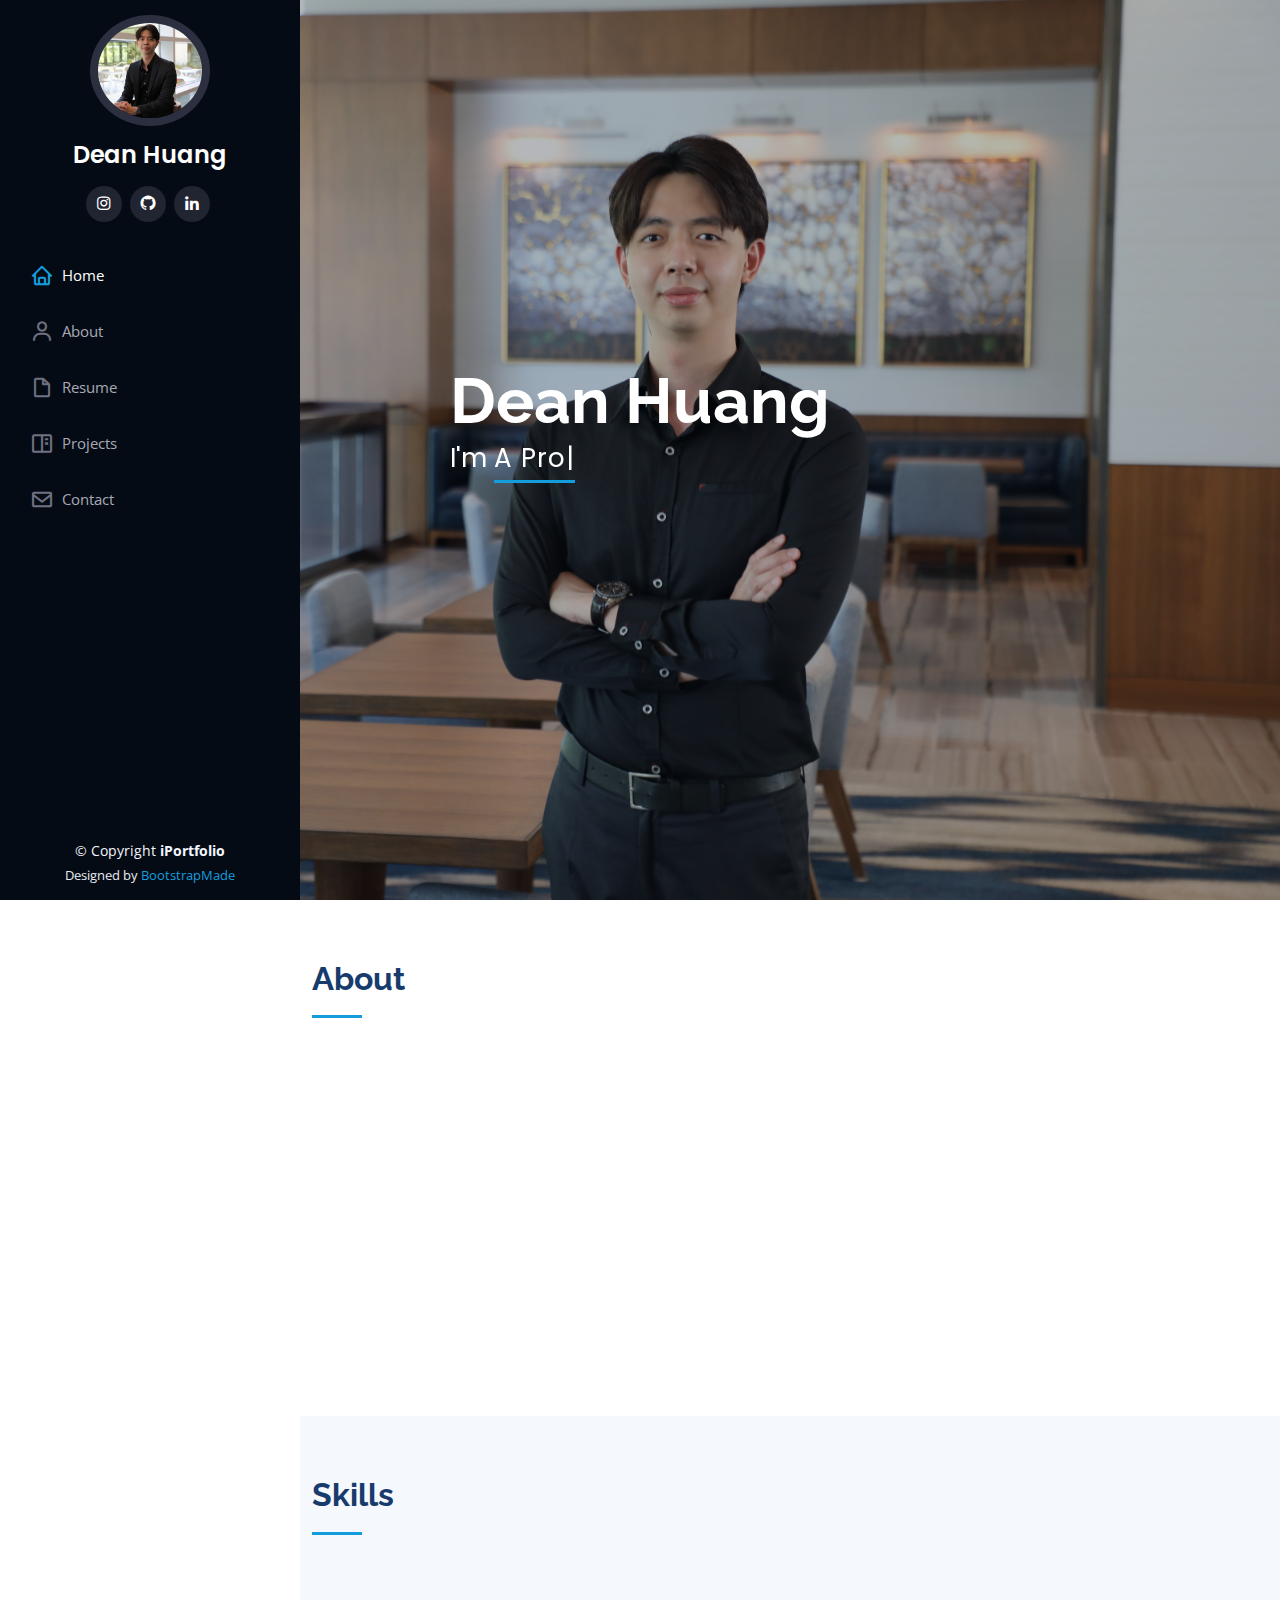
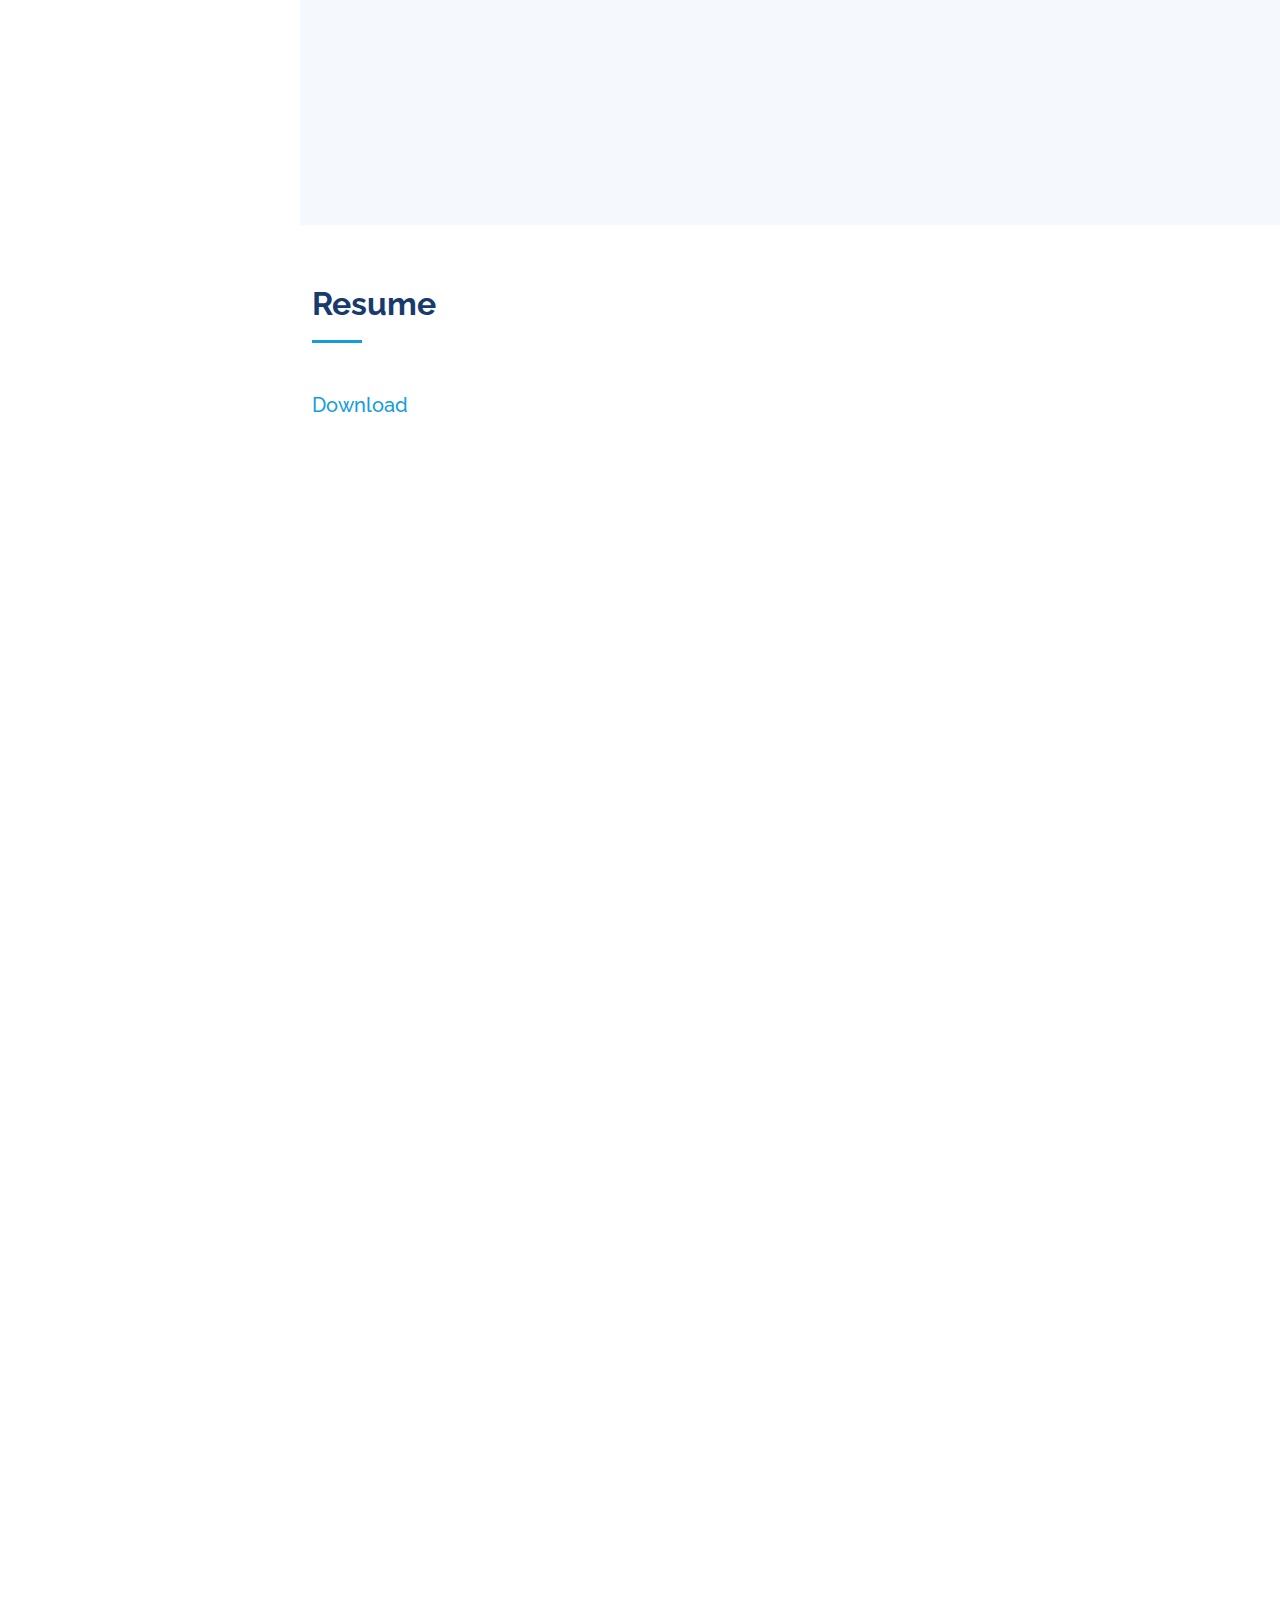
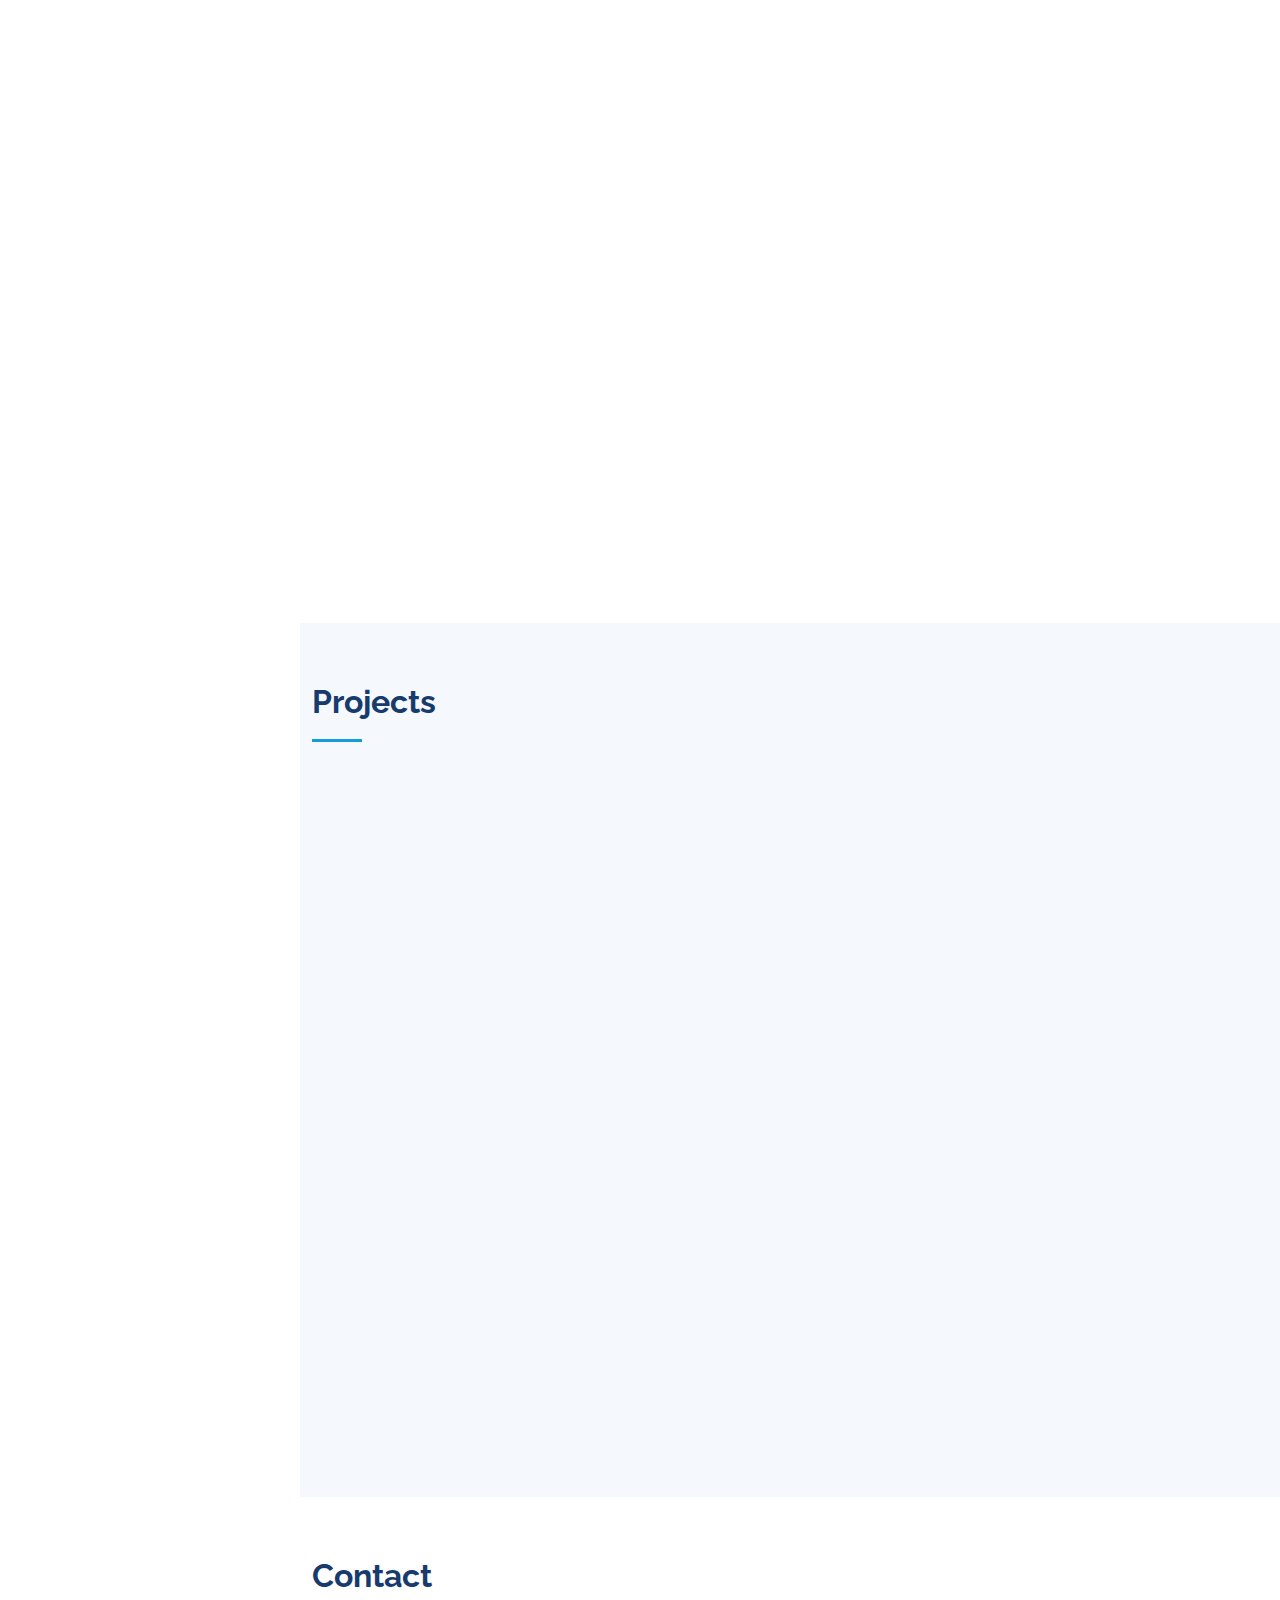
==== index.html @ 87a7b6dd "Add Projects" ====
<!DOCTYPE html>
<html lang="en">

<head>
  <meta charset="utf-8">
  <meta content="width=device-width, initial-scale=1.0" name="viewport">

  <title>Dean Huang's Portfolio
  </title>
  <meta content="" name="description">
  <meta content="" name="keywords">

  <!-- Favicons -->
  <link href="assets/img/favicon.png" rel="icon">
  <link href="assets/img/apple-touch-icon.png" rel="apple-touch-icon">

  <!-- Google Fonts -->
  <link href="https://fonts.googleapis.com/css?family=Open+Sans:300,300i,400,400i,600,600i,700,700i|Raleway:300,300i,400,400i,500,500i,600,600i,700,700i|Poppins:300,300i,400,400i,500,500i,600,600i,700,700i" rel="stylesheet">

  <!-- Vendor CSS Files -->
  <link href="assets/vendor/aos/aos.css" rel="stylesheet">
  <link href="assets/vendor/bootstrap/css/bootstrap.min.css" rel="stylesheet">
  <link href="assets/vendor/bootstrap-icons/bootstrap-icons.css" rel="stylesheet">
  <link href="assets/vendor/boxicons/css/boxicons.min.css" rel="stylesheet">
  <link href="assets/vendor/glightbox/css/glightbox.min.css" rel="stylesheet">
  <link href="assets/vendor/swiper/swiper-bundle.min.css" rel="stylesheet">

  <!-- Template Main CSS File -->
  <link href="assets/css/style.css" rel="stylesheet">

  <!-- =======================================================
  * Template Name: iPortfolio - v3.3.0
  * Template URL: https://bootstrapmade.com/iportfolio-bootstrap-portfolio-websites-template/
  * Author: BootstrapMade.com
  * License: https://bootstrapmade.com/license/
  ======================================================== -->
</head>

<body>

  <!-- ======= Mobile nav toggle button ======= -->
  <i class="bi bi-list mobile-nav-toggle d-xl-none"></i>

  <!-- ======= Header ======= -->
  <header id="header">
    <div class="d-flex flex-column">

      <div class="profile">
        <img src="assets/img/profile-img.JPG" alt="" class="img-fluid rounded-circle">
        <h1 class="text-light"><a href="index.html">Dean Huang</a></h1>
        <div class="social-links mt-3 text-center">
          <a href="https://www.instagram.com/dh_soymilk/" class="instagram"><i class="bx bxl-instagram"></i></a>
          <a href="https://github.com/DeanHuang-Git" class="github"><i class="bx bxl-github"></i></a>
          <a href="https://www.linkedin.com/in/dean-huang-162649190/" class="linkedin"><i class="bx bxl-linkedin"></i></a>
        </div>
      </div>

      <nav id="navbar" class="nav-menu navbar">
        <ul>
          <li><a href="#hero" class="nav-link scrollto active"><i class="bx bx-home"></i> <span>Home</span></a></li>
          <li><a href="#about" class="nav-link scrollto"><i class="bx bx-user"></i> <span>About</span></a></li>
          <li><a href="#resume" class="nav-link scrollto"><i class="bx bx-file-blank"></i> <span>Resume</span></a></li>
          <li><a href="#portfolio" class="nav-link scrollto"><i class="bx bx-book-content"></i> <span>Projects</span></a></li>
          <li><a href="#contact" class="nav-link scrollto"><i class="bx bx-envelope"></i> <span>Contact</span></a></li>
        </ul>
      </nav><!-- .nav-menu -->
    </div>
  </header><!-- End Header -->

  <!-- ======= Hero Section ======= -->
  <section id="hero" class="d-flex flex-column justify-content-center align-items-center">
    <div class="hero-container" data-aos="fade-in">
      <h1>Dean Huang</h1>
      <p>I'm <span class="typed" data-typed-items="A Problem Solver, A Communicator, A Data Scientist, A Process Engineer"></span></p>
    </div>
  </section><!-- End Hero -->

  <main id="main">

    <!-- ======= About Section ======= -->
    <section id="about" class="about">
      <div class="container">

        <div class="section-title">
          <h2>About</h2>
        </div>

        <div class="row">
          <div class="col-lg-4" data-aos="fade-right">
            <img src="assets/img/profile-img.JPG" class="img-fluid" alt="">
          </div>
          <div class="col-lg-8 pt-4 pt-lg-0 content" data-aos="fade-left">
            <p>
             Hello there! My name is Dean, and I'm currently a data science graduate student at Duke University. I was born and raised in Taiwan, but I moved to Singapore at the age of 9 to pursue my elementary and middle school education. I completed my undergraduate degree in Industrial & Systems Engineering at University of Southern California in 2016. My true turning point in pursuing data science was my first full-time job working as a process engineer for 2.5 years at a medical device company.
              Through implementing smart factory that responds in real time to meet changing demands and conditions in the factory, I learned how uncovering hidden insights in data produces better-informed decisions that drive a business forward. As a data scientist, my goal is to help companies solve business challenges by extracting meaningful insights from data to optimize processes, and implement data-driven recommendations.
            </p>
          </div>
        </div>

      </div>
    </section><!-- End About Section -->

    <!-- ======= Skills Section ======= -->
    <section id="skills" class="skills section-bg">
      <div class="container">

        <div class="section-title">
          <h2>Skills</h2>
        </div>

        <div class="row skills-content">

          <div class="col-lg-6" data-aos="fade-up">

            <div class="progress">
              <span class="skill">Python <i class="val">85%</i></span>
              <div class="progress-bar-wrap">
                <div class="progress-bar" role="progressbar" aria-valuenow="85" aria-valuemin="0" aria-valuemax="100"></div>
              </div>
            </div>

            <div class="progress">
              <span class="skill">R <i class="val">70%</i></span>
              <div class="progress-bar-wrap">
                <div class="progress-bar" role="progressbar" aria-valuenow="70" aria-valuemin="0" aria-valuemax="100"></div>
              </div>
            </div>

            <div class="progress">
              <span class="skill">SQL <i class="val">85%</i></span>
              <div class="progress-bar-wrap">
                <div class="progress-bar" role="progressbar" aria-valuenow="85" aria-valuemin="0" aria-valuemax="100"></div>
              </div>
            </div>

          </div>

          <div class="col-lg-6" data-aos="fade-up" data-aos-delay="100">

            <div class="progress">
              <span class="skill">Shell <i class="val">80%</i></span>
              <div class="progress-bar-wrap">
                <div class="progress-bar" role="progressbar" aria-valuenow="80" aria-valuemin="0" aria-valuemax="100"></div>
              </div>
            </div>

            <div class="progress">
              <span class="skill">Linux <i class="val">80%</i></span>
              <div class="progress-bar-wrap">
                <div class="progress-bar" role="progressbar" aria-valuenow="80" aria-valuemin="0" aria-valuemax="100"></div>
              </div>
            </div>

            <div class="progress">
              <span class="skill">Matlab <i class="val">55%</i></span>
              <div class="progress-bar-wrap">
                <div class="progress-bar" role="progressbar" aria-valuenow="55" aria-valuemin="0" aria-valuemax="100"></div>
              </div>
            </div>

          </div>

        </div>

      </div>
    </section><!-- End Skills Section -->

    <!-- ======= Resume Section ======= -->
    <section id="resume" class="resume">
      <div class="container">

        <div class="section-title">
          <h2>Resume </h2>
        </div>
        <h5><a href="https://drive.google.com/file/d/1o7KQOEjaEQUilqMmY-pwhwWGEaRzCpqx/view?usp=sharing">Download</a><h/5>
        <div class="row">
          <div class="col-lg-6" data-aos="fade-up">
            <h3 class="resume-title">Contact Info.</h3>
            <div class="resume-item pb-0">
              <h4>Dean Huang</h4>
              <ul>
                Durham, NC | (919) 597-0892 | th284@duke.edu
              </ul>
            </div>

            <h3 class="resume-title">Education</h3>
            <div class="resume-item">
              <h4>Master of Interdisciplinary Data Science</h4>
              <h5>August 2020 - May 2022</h5>
              <p><em>Duke University, Durham, NC</em></p>
            </div>
            <div class="resume-item">
              <h4>Bachelor of Science in Industrial & System Engineering</h4>
              <h5>August 2012 - May 2016</h5>
              <p><em>University of Southern California, Los Angeles, CA</em></p>
            </div>
          </div>
          <div class="col-lg-6" data-aos="fade-up" data-aos-delay="100">
            <h3 class="resume-title">Professional Experience</h3>
            <div class="resume-item">
              <h4>Data Scientist (Technical Lead)</h4>
              <h5>August 2021 - Present</h5>
              <p><em>Duke University Energy Initiative & WattTime, Durham, NC</em></p>
              <ul>
                <li>Technical Leadership: Oversee a team of 4 on technical literature review, data preparation, and data modeling phases.</li>
                <li>Predictive Modeling: Build a predictive model using convolutional neural network architecture (CNN) to estimates the heights of power plant stacks for automated monitoring of global greenhouse gases emission from power plants.</li>
              </ul>
            </div>
            <div class="resume-item">
              <h4>Data Science Research Assistant</h4>
              <h5>February 2021 - Present</h5>
              <p><em>Duke University School of Medicine, Durham, NC</em></p>
              <ul>
                <li>Image Processing: Pre-processed 60000 shadow charts and 3026 eyegrounds of research participants using techniques like image blurring and alteration of color space to highlight relevant retina features.</li>
                <li>Predictive Modeling: Constructed CNN using DenseNet to predict severity levels of diabetic retinopathy based on the severity labels and fundus images.</li>
              </ul>
            </div>
            <div class="resume-item">
              <h4>Data Science Intern</h4>
              <h5>May 2021 - August 2021</h5>
              <p><em>Micron Technology, Boise, ID </em></p>
              <ul>
                <li>Computer Vision: Built and tuned CNN to automatically detect tonality and edges of mask images for defects analysis.</li>
                <li>Template Matching: Conducted template matching to calculate the mask image offsets for accurate placement of measure window during image measurement.</li>
                <li>TProcess Validation: Attained higher accuracy (±4 pixels) and reproducibility in predicting center coordinates for production images than the current metrology software.</li>
              </ul>
            </div>
            <div class="resume-item">
              <h4>Process Engineer</h4>
              <h5>December 2017 - April 2020</h5>
              <p><em>SHL Medical (Scandinavian Health Limited), Taoyuan, Taiwan</em></p>
              <ul>
                <li> Converted manufacturing site to smart factory that responded in real time to meet changing demands and conditions, implemented features including IoT, system integration, data traceability & automatic guided vehicles.</li>
                <li> Project leader & machine owner of fully automatic assembly machines (FAAM) for Delta Platform (auto injector device used to treat Psoriasis), aiming to fulfill annual demand of 3.5m units by increasing production capacity 100%.</li>
              </ul>
            </div>
          </div>
        </div>

      </div>
    </section><!-- End Resume Section -->

    <!-- ======= Portfolio Section ======= -->
    <section id="portfolio" class="portfolio section-bg">
      <div class="container">

        <div class="section-title">
          <h2>Projects</h2>
        </div>

        <div class="row" data-aos="fade-up">
          <div class="col-lg-12 d-flex justify-content-center">
            <ul id="portfolio-flters">
              <li data-filter="*" class="filter-active">All</li>
              <li data-filter=".filter-da">Data Analytics</li>
              <li data-filter=".filter-sm">Statistic Modeling/ Machine Learning</li>
              <li data-filter=".filter-t">Tutorials</li>
            </ul>
          </div>
        </div>

        <div class="row portfolio-container" data-aos="fade-up" data-aos-delay="100">

          <div class="col-lg-4 col-md-6 portfolio-item filter-sm">
            <div class="portfolio-wrap">
              <img src="assets/img/portfolio/datathon2022/datathon2022-1.jpg" class="img-fluid" alt="">
              <div class="portfolio-links">
                <a href="assets/img/portfolio/datathon2022/datathon2022-1.jpg" data-gallery="portfolioGallery" class="portfolio-lightbox" ><i class="bx bx-plus"></i></a>
                <a href="datathon2020.html" title="More Details"><i class="bx bx-link"></i></a>
              </div>
            </div>
          </div>

          <div class="col-lg-4 col-md-6 portfolio-item filter-da">
            <div class="portfolio-wrap">
              <img src="assets/img/portfolio/imdb_analytics/imdb_analytics-1.jpg" class="img-fluid" alt="">
              <div class="portfolio-links">
                <a href="assets/img/portfolio/imdb_analytics/imdb_analytics-1.jpg" data-gallery="portfolioGallery" class="portfolio-lightbox" ><i class="bx bx-plus"></i></a>
                <a href="imdb_analytics.html" title="More Details"><i class="bx bx-link"></i></a>
              </div>
            </div>
          </div>

          <div class="col-lg-4 col-md-6 portfolio-item filter-sm">
            <div class="portfolio-wrap">
              <img src="assets/img/portfolio/imagecap/imagecap-1.jpg" class="img-fluid" alt="">
              <div class="portfolio-links">
                <a href="assets/img/portfolio/imagecap/imagecap-1.jpg" data-gallery="portfolioGallery" class="portfolio-lightbox" ><i class="bx bx-plus"></i></a>
                <a href="imagecap.html" title="More Details"><i class="bx bx-link"></i></a>
              </div>
            </div>
          </div>

          <div class="col-lg-4 col-md-6 portfolio-item filter-sm">
            <div class="portfolio-wrap">
              <img src="assets/img/portfolio/lyft/lyft-1.jpg" class="img-fluid" alt="">
              <div class="portfolio-links">
                <a href="assets/img/portfolio/lyft/lyft-1.jpg" data-gallery="portfolioGallery" class="portfolio-lightbox" ><i class="bx bx-plus"></i></a>
                <a href="lyft.html" title="More Details"><i class="bx bx-link"></i></a>
              </div>
            </div>
          </div>

          <div class="col-lg-4 col-md-6 portfolio-item filter-sm">
            <div class="portfolio-wrap">
              <img src="assets/img/portfolio/sentiment/sentiment-1.jpg" class="img-fluid" alt="">
              <div class="portfolio-links">
                <a href="assets/img/portfolio/sentiment/sentiment-1.jpg" data-gallery="portfolioGallery" class="portfolio-lightbox" ><i class="bx bx-plus"></i></a>
                <a href="sentiment.html" title="More Details"><i class="bx bx-link"></i></a>
              </div>
            </div>
          </div>

          <div class="col-lg-4 col-md-6 portfolio-item filter-t">
            <div class="portfolio-wrap">
              <img src="assets/img/portfolio/portfolio2/portfolio-2.jpg" class="img-fluid" alt="">
              <div class="portfolio-links">
                <a href="assets/img/portfolio/portfolio2/portfolio-2.jpg" data-gallery="portfolioGallery" class="portfolio-lightbox" ><i class="bx bx-plus"></i></a>
                <a href="portfolio-details2.html" title="More Details"><i class="bx bx-link"></i></a>
              </div>
            </div>
          </div>

          <div class="col-lg-4 col-md-6 portfolio-item filter-t">
            <div class="portfolio-wrap">
              <img src="assets/img/portfolio/portfolio1/portfolio-1.jpg" class="img-fluid" alt="">
              <div class="portfolio-links">
                <a href="assets/img/portfolio/portfolio1/portfolio-1.jpg" data-gallery="portfolioGallery" class="portfolio-lightbox" ><i class="bx bx-plus"></i></a>
                <a href="portfolio-details1.html" title="More Details"><i class="bx bx-link"></i></a>
              </div>
            </div>
          </div>

          <div class="col-lg-4 col-md-6 portfolio-item filter-t">
            <div class="portfolio-wrap">
              <img src="assets/img/portfolio/portfolio3/portfolio-3.JPG" class="img-fluid" alt="">
              <div class="portfolio-links">
                <a href="assets/img/portfolio/portfolio3/portfolio-3.JPG" data-gallery="portfolioGallery" class="portfolio-lightbox" title="App 2"><i class="bx bx-plus"></i></a>
                <a href="portfolio-details3.html" title="More Details"><i class="bx bx-link"></i></a>
              </div>
            </div>
          </div>

        </div>

      </div>
    </section><!-- End Portfolio Section -->
 <!-- ======= Contact Section ======= -->
    <section id="contact" class="contact">
      <div class="container">

        <div class="section-title">
          <h2>Contact</h2>
    
        </div>

        <div class="row" data-aos="fade-in">

          <div class="col-lg-5 d-flex align-items-stretch">
            <div class="info">
              <div class="address">
                <i class="bi bi-geo-alt"></i>
                <h4>Location:</h4>
                <p>Durham, NC</p>
              </div>

              <div class="email">
                <i class="bi bi-envelope"></i>
                <h4>Email:</h4>
                <p>th284@duke.edu</p>
              </div>

              <div class="phone">
                <i class="bi bi-phone"></i>
                <h4>Call:</h4>
                <p>+1 919-597-0892</p>
              </div>
            </div>

          </div>

          <div class="col-lg-7 mt-5 mt-lg-0 d-flex align-items-stretch">
            <form action="https://formspree.io/f/xqkwwqjw" method="post" role="form" class="php-email-form">
              <div class="row">
                <div class="form-group col-md-6">
                  <label for="name">Your Name</label>
                  <input type="text" name="name" class="form-control" id="name" required>
                </div>
                <div class="form-group col-md-6">
                  <label for="name">Your Email</label>
                  <input type="email" class="form-control" name="email" id="email" required>
                </div>
              </div>
              <div class="form-group">
                <label for="name">Subject</label>
                <input type="text" class="form-control" name="subject" id="subject" required>
              </div>
              <div class="form-group">
                <label for="name">Message</label>
                <textarea class="form-control" name="message" rows="10" required></textarea>
              </div>
              <div class="my-3">
                <div class="loading">Loading</div>
                <div class="error-message"></div>
                <div class="sent-message">Your message has been sent. Thank you!</div>
              </div>
              <div class="text-center"><button type="submit">Send Message</button></div>
            </form>
          </div>

        </div>

      </div>
    </section><!-- End Contact Section -->

  </main><!-- End #main -->

  <!-- ======= Footer ======= -->
  <footer id="footer">
    <div class="container">
      <div class="copyright">
        &copy; Copyright <strong><span>iPortfolio</span></strong>
      </div>
      <div class="credits">
        <!-- All the links in the footer should remain intact. -->
        <!-- You can delete the links only if you purchased the pro version. -->
        <!-- Licensing information: https://bootstrapmade.com/license/ -->
        <!-- Purchase the pro version with working PHP/AJAX contact form: https://bootstrapmade.com/iportfolio-bootstrap-portfolio-websites-template/ -->
        Designed by <a href="https://bootstrapmade.com/">BootstrapMade</a>
      </div>
    </div>
  </footer><!-- End  Footer -->

  <a href="#" class="back-to-top d-flex align-items-center justify-content-center"><i class="bi bi-arrow-up-short"></i></a>

  <!-- Vendor JS Files -->
  <script src="assets/vendor/aos/aos.js"></script>
  <script src="assets/vendor/bootstrap/js/bootstrap.bundle.min.js"></script>
  <script src="assets/vendor/glightbox/js/glightbox.min.js"></script>
  <script src="assets/vendor/isotope-layout/isotope.pkgd.min.js"></script>
  <script src="assets/vendor/php-email-form/validate.js"></script>
  <script src="assets/vendor/purecounter/purecounter.js"></script>
  <script src="assets/vendor/swiper/swiper-bundle.min.js"></script>
  <script src="assets/vendor/typed.js/typed.min.js"></script>
  <script src="assets/vendor/waypoints/noframework.waypoints.js"></script>

  <!-- Template Main JS File -->
  <script src="assets/js/main.js"></script>

</body>

</html>
---- assets/css/style.css ----
/**
* Template Name: iPortfolio - v3.3.0
* Template URL: https://bootstrapmade.com/iportfolio-bootstrap-portfolio-websites-template/
* Author: BootstrapMade.com
* License: https://bootstrapmade.com/license/
*/

/*--------------------------------------------------------------
# General
--------------------------------------------------------------*/
body {
  font-family: "Open Sans", sans-serif;
  color: #272829;
}

a {
  color: #149ddd;
  text-decoration: none;
}

a:hover {
  color: #37b3ed;
  text-decoration: none;
}

h1, h2, h3, h4, h5, h6 {
  font-family: "Raleway", sans-serif;
}

/*--------------------------------------------------------------
# Back to top button
--------------------------------------------------------------*/
.back-to-top {
  position: fixed;
  visibility: hidden;
  opacity: 0;
  right: 15px;
  bottom: 15px;
  z-index: 996;
  background: #149ddd;
  width: 40px;
  height: 40px;
  border-radius: 50px;
  transition: all 0.4s;
}

.back-to-top i {
  font-size: 28px;
  color: #fff;
  line-height: 0;
}

.back-to-top:hover {
  background: #2eafec;
  color: #fff;
}

.back-to-top.active {
  visibility: visible;
  opacity: 1;
}

/*--------------------------------------------------------------
# Header
--------------------------------------------------------------*/
#header {
  position: fixed;
  top: 0;
  left: 0;
  bottom: 0;
  width: 300px;
  transition: all ease-in-out 0.5s;
  z-index: 9997;
  transition: all 0.5s;
  padding: 0 15px;
  background: #040b14;
  overflow-y: auto;
}

#header .profile img {
  margin: 15px auto;
  display: block;
  width: 120px;
  border: 8px solid #2c2f3f;
}

#header .profile h1 {
  font-size: 24px;
  margin: 0;
  padding: 0;
  font-weight: 600;
  -moz-text-align-last: center;
  text-align-last: center;
  font-family: "Poppins", sans-serif;
}

#header .profile h1 a, #header .profile h1 a:hover {
  color: #fff;
  text-decoration: none;
}

#header .profile .social-links a {
  font-size: 18px;
  display: inline-block;
  background: #212431;
  color: #fff;
  line-height: 1;
  padding: 8px 0;
  margin-right: 4px;
  border-radius: 50%;
  text-align: center;
  width: 36px;
  height: 36px;
  transition: 0.3s;
}

#header .profile .social-links a:hover {
  background: #149ddd;
  color: #fff;
  text-decoration: none;
}

#main {
  margin-left: 300px;
}

@media (max-width: 1199px) {
  #header {
    left: -300px;
  }
  #main {
    margin-left: 0;
  }
}

/*--------------------------------------------------------------
# Navigation Menu
--------------------------------------------------------------*/
/* Desktop Navigation */
.nav-menu {
  padding: 30px 0 0 0;
}

.nav-menu * {
  margin: 0;
  padding: 0;
  list-style: none;
}

.nav-menu > ul > li {
  position: relative;
  white-space: nowrap;
}

.nav-menu a, .nav-menu a:focus {
  display: flex;
  align-items: center;
  color: #a8a9b4;
  padding: 12px 15px;
  margin-bottom: 8px;
  transition: 0.3s;
  font-size: 15px;
}

.nav-menu a i, .nav-menu a:focus i {
  font-size: 24px;
  padding-right: 8px;
  color: #6f7180;
}

.nav-menu a:hover, .nav-menu .active, .nav-menu .active:focus, .nav-menu li:hover > a {
  text-decoration: none;
  color: #fff;
}

.nav-menu a:hover i, .nav-menu .active i, .nav-menu .active:focus i, .nav-menu li:hover > a i {
  color: #149ddd;
}

/* Mobile Navigation */
.mobile-nav-toggle {
  position: fixed;
  right: 15px;
  top: 15px;
  z-index: 9998;
  border: 0;
  font-size: 24px;
  transition: all 0.4s;
  outline: none !important;
  background-color: #149ddd;
  color: #fff;
  width: 40px;
  height: 40px;
  display: inline-flex;
  align-items: center;
  justify-content: center;
  line-height: 0;
  border-radius: 50px;
  cursor: pointer;
}

.mobile-nav-active {
  overflow: hidden;
}

.mobile-nav-active #header {
  left: 0;
}

/*--------------------------------------------------------------
# Hero Section
--------------------------------------------------------------*/
#hero {
  width: 100%;
  height: 100vh;
  background: url("../img/hero.JPG") top center;
  background-size: cover;
}

#hero:before {
  content: "";
  background: rgba(5, 13, 24, 0.3);
  position: absolute;
  bottom: 0;
  top: 0;
  left: 0;
  right: 0;
  z-index: 1;
}

#hero .hero-container {
  position: relative;
  z-index: 2;
  min-width: 300px;
}

#hero h1 {
  margin: 0 0 10px 0;
  font-size: 64px;
  font-weight: 700;
  line-height: 56px;
  color: #fff;
}

#hero p {
  color: #fff;
  margin-bottom: 50px;
  font-size: 26px;
  font-family: "Poppins", sans-serif;
}

#hero p span {
  color: #fff;
  padding-bottom: 4px;
  letter-spacing: 1px;
  border-bottom: 3px solid #149ddd;
}

@media (min-width: 1024px) {
  #hero {
    background-attachment: fixed;
  }
}

@media (max-width: 768px) {
  #hero h1 {
    font-size: 28px;
    line-height: 36px;
  }
  #hero h2 {
    font-size: 18px;
    line-height: 24px;
    margin-bottom: 30px;
  }
}

/*--------------------------------------------------------------
# Sections General
--------------------------------------------------------------*/
section {
  padding: 60px 0;
  overflow: hidden;
}

.section-bg {
  background: #f5f8fd;
}

.section-title {
  padding-bottom: 30px;
}

.section-title h2 {
  font-size: 32px;
  font-weight: bold;
  margin-bottom: 20px;
  padding-bottom: 20px;
  position: relative;
  color: #173b6c;
}

.section-title h2::after {
  content: '';
  position: absolute;
  display: block;
  width: 50px;
  height: 3px;
  background: #149ddd;
  bottom: 0;
  left: 0;
}

.section-title p {
  margin-bottom: 0;
}

/*--------------------------------------------------------------
# About
--------------------------------------------------------------*/
.about .content h3 {
  font-weight: 700;
  font-size: 26px;
  color: #173b6c;
}

.about .content ul {
  list-style: none;
  padding: 0;
}

.about .content ul li {
  margin-bottom: 20px;
  display: flex;
  align-items: center;
}

.about .content ul strong {
  margin-right: 10px;
}

.about .content ul i {
  font-size: 16px;
  margin-right: 5px;
  color: #149ddd;
  line-height: 0;
}

.about .content p:last-child {
  margin-bottom: 0;
}

/*--------------------------------------------------------------
# Facts
--------------------------------------------------------------*/
.facts {
  padding-bottom: 30px;
}

.facts .count-box {
  padding: 30px;
  width: 100%;
}

.facts .count-box i {
  display: block;
  font-size: 44px;
  color: #149ddd;
  float: left;
  line-height: 0;
}

.facts .count-box span {
  font-size: 48px;
  line-height: 40px;
  display: block;
  font-weight: 700;
  color: #050d18;
  margin-left: 60px;
}

.facts .count-box p {
  padding: 15px 0 0 0;
  margin: 0 0 0 60px;
  font-family: "Raleway", sans-serif;
  font-size: 14px;
  color: #122f57;
}

.facts .count-box a {
  font-weight: 600;
  display: block;
  margin-top: 20px;
  color: #122f57;
  font-size: 15px;
  font-family: "Poppins", sans-serif;
  transition: ease-in-out 0.3s;
}

.facts .count-box a:hover {
  color: #1f5297;
}

/*--------------------------------------------------------------
# Akills
--------------------------------------------------------------*/
.skills .progress {
  height: 60px;
  display: block;
  background: none;
  border-radius: 0;
}

.skills .progress .skill {
  padding: 0;
  margin: 0 0 6px 0;
  text-transform: uppercase;
  display: block;
  font-weight: 600;
  font-family: "Poppins", sans-serif;
  color: #050d18;
}

.skills .progress .skill .val {
  float: right;
  font-style: normal;
}

.skills .progress-bar-wrap {
  background: #dce8f8;
  height: 10px;
}

.skills .progress-bar {
  width: 1px;
  height: 10px;
  transition: .9s;
  background-color: #149ddd;
}

/*--------------------------------------------------------------
# Resume
--------------------------------------------------------------*/
.resume .resume-title {
  font-size: 26px;
  font-weight: 700;
  margin-top: 20px;
  margin-bottom: 20px;
  color: #050d18;
}

.resume .resume-item {
  padding: 0 0 20px 20px;
  margin-top: -2px;
  border-left: 2px solid #1f5297;
  position: relative;
}

.resume .resume-item h4 {
  line-height: 18px;
  font-size: 18px;
  font-weight: 600;
  text-transform: uppercase;
  font-family: "Poppins", sans-serif;
  color: #050d18;
  margin-bottom: 10px;
}

.resume .resume-item h5 {
  font-size: 16px;
  background: #e4edf9;
  padding: 5px 15px;
  display: inline-block;
  font-weight: 600;
  margin-bottom: 10px;
}

.resume .resume-item ul {
  padding-left: 20px;
}

.resume .resume-item ul li {
  padding-bottom: 10px;
}

.resume .resume-item:last-child {
  padding-bottom: 0;
}

.resume .resume-item::before {
  content: "";
  position: absolute;
  width: 16px;
  height: 16px;
  border-radius: 50px;
  left: -9px;
  top: 0;
  background: #fff;
  border: 2px solid #1f5297;
}

/*--------------------------------------------------------------
# Portfolio
--------------------------------------------------------------*/
.portfolio .portfolio-item {
  margin-bottom: 30px;
}

.portfolio #portfolio-flters {
  padding: 0;
  margin: 0 auto 35px auto;
  list-style: none;
  text-align: center;
  background: #fff;
  border-radius: 50px;
  padding: 2px 15px;
}

.portfolio #portfolio-flters li {
  cursor: pointer;
  display: inline-block;
  padding: 10px 15px 8px 15px;
  font-size: 14px;
  font-weight: 600;
  line-height: 1;
  text-transform: uppercase;
  color: #272829;
  margin-bottom: 5px;
  transition: all 0.3s ease-in-out;
}

.portfolio #portfolio-flters li:hover, .portfolio #portfolio-flters li.filter-active {
  color: #149ddd;
}

.portfolio #portfolio-flters li:last-child {
  margin-right: 0;
}

.portfolio .portfolio-wrap {
  transition: 0.3s;
  position: relative;
  overflow: hidden;
  z-index: 1;
}

.portfolio .portfolio-wrap::before {
  content: "";
  background: rgba(255, 255, 255, 0.5);
  position: absolute;
  left: 0;
  right: 0;
  top: 0;
  bottom: 0;
  transition: all ease-in-out 0.3s;
  z-index: 2;
  opacity: 0;
}

.portfolio .portfolio-wrap .portfolio-links {
  opacity: 1;
  left: 0;
  right: 0;
  bottom: -60px;
  z-index: 3;
  position: absolute;
  transition: all ease-in-out 0.3s;
  display: flex;
  justify-content: center;
}

.portfolio .portfolio-wrap .portfolio-links a {
  color: #fff;
  font-size: 28px;
  text-align: center;
  background: rgba(20, 157, 221, 0.75);
  transition: 0.3s;
  width: 50%;
}

.portfolio .portfolio-wrap .portfolio-links a:hover {
  background: rgba(20, 157, 221, 0.95);
}

.portfolio .portfolio-wrap .portfolio-links a + a {
  border-left: 1px solid #37b3ed;
}

.portfolio .portfolio-wrap:hover::before {
  top: 0;
  left: 0;
  right: 0;
  bottom: 0;
  opacity: 1;
}

.portfolio .portfolio-wrap:hover .portfolio-links {
  opacity: 1;
  bottom: 0;
}

/*--------------------------------------------------------------
# Portfolio Details
--------------------------------------------------------------*/
.portfolio-details {
  padding-top: 40px;
}

.portfolio-details .portfolio-details-slider img {
  width: 100%;
}

.portfolio-details .portfolio-details-slider .swiper-pagination {
  margin-top: 20px;
  position: relative;
}

.portfolio-details .portfolio-details-slider .swiper-pagination .swiper-pagination-bullet {
  width: 12px;
  height: 12px;
  background-color: #fff;
  opacity: 1;
  border: 1px solid #149ddd;
}

.portfolio-details .portfolio-details-slider .swiper-pagination .swiper-pagination-bullet-active {
  background-color: #149ddd;
}

.portfolio-details .portfolio-info {
  padding: 30px;
  box-shadow: 0px 0 30px rgba(5, 13, 24, 0.08);
}

.portfolio-details .portfolio-info h3 {
  font-size: 22px;
  font-weight: 700;
  margin-bottom: 20px;
  padding-bottom: 20px;
  border-bottom: 1px solid #eee;
}

.portfolio-details .portfolio-info ul {
  list-style: none;
  padding: 0;
  font-size: 15px;
}

.portfolio-details .portfolio-info ul li + li {
  margin-top: 10px;
}

.portfolio-details .portfolio-description {
  padding-top: 30px;
}

.portfolio-details .portfolio-description h2 {
  font-size: 26px;
  font-weight: 700;
  margin-bottom: 20px;
}

.portfolio-details .portfolio-description p {
  padding: 0;
}

/*--------------------------------------------------------------
# Services
--------------------------------------------------------------*/
.services .icon-box {
  margin-bottom: 20px;
}

.services .icon {
  float: left;
  display: flex;
  align-items: center;
  justify-content: center;
  width: 54px;
  height: 54px;
  background: #149ddd;
  border-radius: 50%;
  transition: 0.5s;
  border: 1px solid #149ddd;
}

.services .icon i {
  color: #fff;
  font-size: 24px;
  line-height: 0;
}

.services .icon-box:hover .icon {
  background: #fff;
}

.services .icon-box:hover .icon i {
  color: #149ddd;
}

.services .title {
  margin-left: 80px;
  font-weight: 700;
  margin-bottom: 15px;
  font-size: 18px;
}

.services .title a {
  color: #343a40;
}

.services .title a:hover {
  color: #149ddd;
}

.services .description {
  margin-left: 80px;
  line-height: 24px;
  font-size: 14px;
}

/*--------------------------------------------------------------
# Testimonials
--------------------------------------------------------------*/
.testimonials .testimonial-item {
  box-sizing: content-box;
  text-align: center;
  min-height: 320px;
}

.testimonials .testimonial-item .testimonial-img {
  width: 90px;
  border-radius: 50%;
  margin: 0 auto;
}

.testimonials .testimonial-item h3 {
  font-size: 18px;
  font-weight: bold;
  margin: 10px 0 5px 0;
  color: #111;
}

.testimonials .testimonial-item h4 {
  font-size: 14px;
  color: #999;
  margin: 0;
}

.testimonials .testimonial-item .quote-icon-left, .testimonials .testimonial-item .quote-icon-right {
  color: #c3e8fa;
  font-size: 26px;
}

.testimonials .testimonial-item .quote-icon-left {
  display: inline-block;
  left: -5px;
  position: relative;
}

.testimonials .testimonial-item .quote-icon-right {
  display: inline-block;
  right: -5px;
  position: relative;
  top: 10px;
}

.testimonials .testimonial-item p {
  font-style: italic;
  margin: 0 15px 15px 15px;
  padding: 20px;
  background: #fff;
  position: relative;
  margin-bottom: 35px;
  border-radius: 6px;
  box-shadow: 0px 2px 15px rgba(0, 0, 0, 0.1);
}

.testimonials .testimonial-item p::after {
  content: "";
  width: 0;
  height: 0;
  border-top: 20px solid #fff;
  border-right: 20px solid transparent;
  border-left: 20px solid transparent;
  position: absolute;
  bottom: -20px;
  left: calc(50% - 20px);
}

.testimonials .swiper-pagination {
  margin-top: 20px;
  position: relative;
}

.testimonials .swiper-pagination .swiper-pagination-bullet {
  width: 12px;
  height: 12px;
  background-color: #fff;
  opacity: 1;
  border: 1px solid #149ddd;
}

.testimonials .swiper-pagination .swiper-pagination-bullet-active {
  background-color: #149ddd;
}

/*--------------------------------------------------------------
# Contact
--------------------------------------------------------------*/
.contact {
  padding-bottom: 130px;
}

.contact .info {
  padding: 30px;
  background: #fff;
  width: 100%;
  box-shadow: 0 0 24px 0 rgba(0, 0, 0, 0.12);
}

.contact .info i {
  font-size: 20px;
  color: #149ddd;
  float: left;
  width: 44px;
  height: 44px;
  background: #dff3fc;
  display: flex;
  justify-content: center;
  align-items: center;
  border-radius: 50px;
  transition: all 0.3s ease-in-out;
}

.contact .info h4 {
  padding: 0 0 0 60px;
  font-size: 22px;
  font-weight: 600;
  margin-bottom: 5px;
  color: #050d18;
}

.contact .info p {
  padding: 0 0 10px 60px;
  margin-bottom: 20px;
  font-size: 14px;
  color: #173b6c;
}

.contact .info .email p {
  padding-top: 5px;
}

.contact .info .social-links {
  padding-left: 60px;
}

.contact .info .social-links a {
  font-size: 18px;
  display: inline-block;
  background: #333;
  color: #fff;
  line-height: 1;
  padding: 8px 0;
  border-radius: 50%;
  text-align: center;
  width: 36px;
  height: 36px;
  transition: 0.3s;
  margin-right: 10px;
}

.contact .info .social-links a:hover {
  background: #149ddd;
  color: #fff;
}

.contact .info .email:hover i, .contact .info .address:hover i, .contact .info .phone:hover i {
  background: #149ddd;
  color: #fff;
}

.contact .php-email-form {
  width: 100%;
  padding: 30px;
  background: #fff;
  box-shadow: 0 0 24px 0 rgba(0, 0, 0, 0.12);
}

.contact .php-email-form .form-group {
  padding-bottom: 8px;
}

.contact .php-email-form .validate {
  display: none;
  color: red;
  margin: 0 0 15px 0;
  font-weight: 400;
  font-size: 13px;
}

.contact .php-email-form .error-message {
  display: none;
  color: #fff;
  background: #ed3c0d;
  text-align: left;
  padding: 15px;
  font-weight: 600;
}

.contact .php-email-form .error-message br + br {
  margin-top: 25px;
}

.contact .php-email-form .sent-message {
  display: none;
  color: #fff;
  background: #18d26e;
  text-align: center;
  padding: 15px;
  font-weight: 600;
}

.contact .php-email-form .loading {
  display: none;
  background: #fff;
  text-align: center;
  padding: 15px;
}

.contact .php-email-form .loading:before {
  content: "";
  display: inline-block;
  border-radius: 50%;
  width: 24px;
  height: 24px;
  margin: 0 10px -6px 0;
  border: 3px solid #18d26e;
  border-top-color: #eee;
  -webkit-animation: animate-loading 1s linear infinite;
  animation: animate-loading 1s linear infinite;
}

.contact .php-email-form .form-group {
  margin-bottom: 15px;
}

.contact .php-email-form label {
  padding-bottom: 8px;
}

.contact .php-email-form input, .contact .php-email-form textarea {
  border-radius: 0;
  box-shadow: none;
  font-size: 14px;
}

.contact .php-email-form input {
  height: 44px;
}

.contact .php-email-form textarea {
  padding: 10px 15px;
}

.contact .php-email-form button[type="submit"] {
  background: #149ddd;
  border: 0;
  padding: 10px 24px;
  color: #fff;
  transition: 0.4s;
  border-radius: 4px;
}

.contact .php-email-form button[type="submit"]:hover {
  background: #37b3ed;
}

@-webkit-keyframes animate-loading {
  0% {
    transform: rotate(0deg);
  }
  100% {
    transform: rotate(360deg);
  }
}

@keyframes animate-loading {
  0% {
    transform: rotate(0deg);
  }
  100% {
    transform: rotate(360deg);
  }
}

/*--------------------------------------------------------------
# Breadcrumbs
--------------------------------------------------------------*/
.breadcrumbs {
  padding: 20px 0;
  background: #f9f9f9;
}

.breadcrumbs h2 {
  font-size: 26px;
  font-weight: 300;
}

.breadcrumbs ol {
  display: flex;
  flex-wrap: wrap;
  list-style: none;
  padding: 0;
  margin: 0;
  font-size: 15px;
}

.breadcrumbs ol li + li {
  padding-left: 10px;
}

.breadcrumbs ol li + li::before {
  display: inline-block;
  padding-right: 10px;
  color: #0e2442;
  content: "/";
}

@media (max-width: 768px) {
  .breadcrumbs .d-flex {
    display: block !important;
  }
  .breadcrumbs ol {
    display: block;
  }
  .breadcrumbs ol li {
    display: inline-block;
  }
}

/*--------------------------------------------------------------
# Footer
--------------------------------------------------------------*/
#footer {
  padding: 15px;
  color: #f4f6fd;
  font-size: 14px;
  position: fixed;
  left: 0;
  bottom: 0;
  width: 300px;
  z-index: 9999;
  background: #040b14;
}

#footer .copyright {
  text-align: center;
}

#footer .credits {
  padding-top: 5px;
  text-align: center;
  font-size: 13px;
  color: #eaebf0;
}

@media (max-width: 1199px) {
  #footer {
    position: static;
    width: auto;
    padding-right: 20px 15px;
  }
}
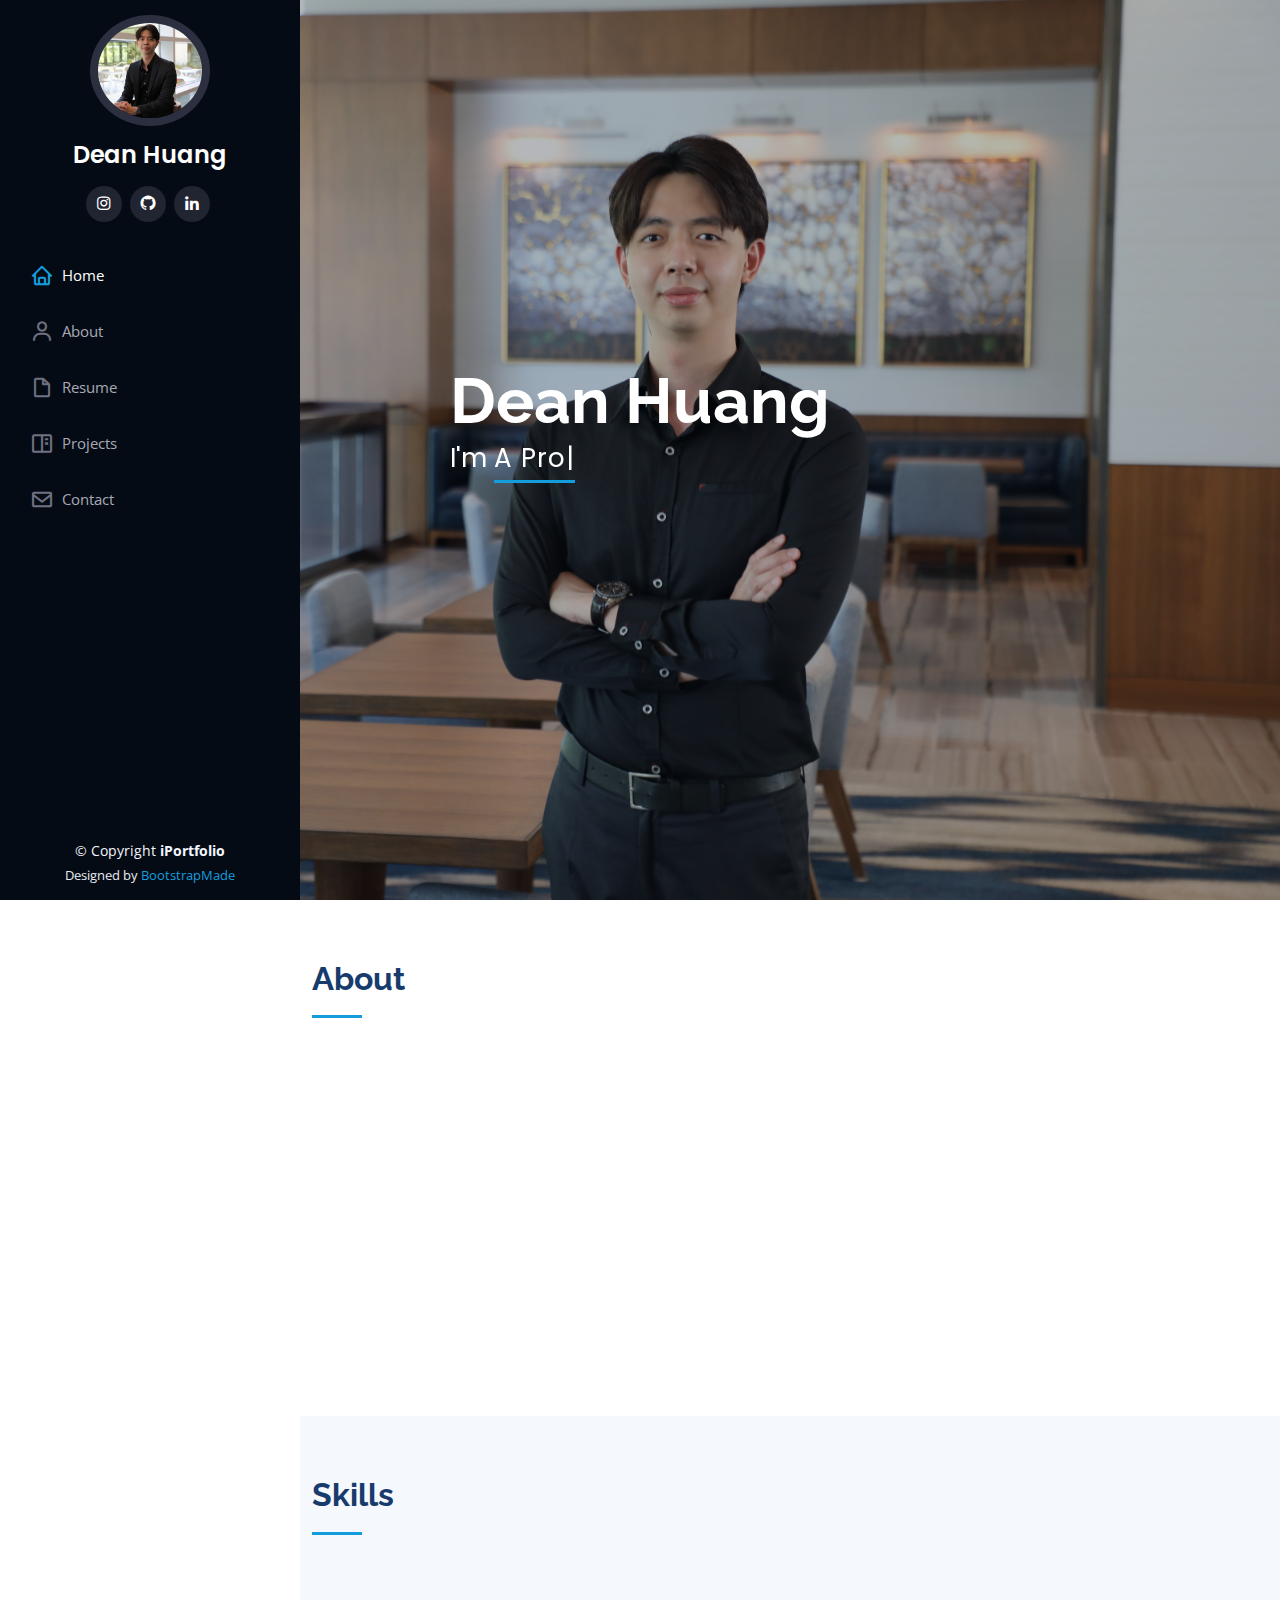
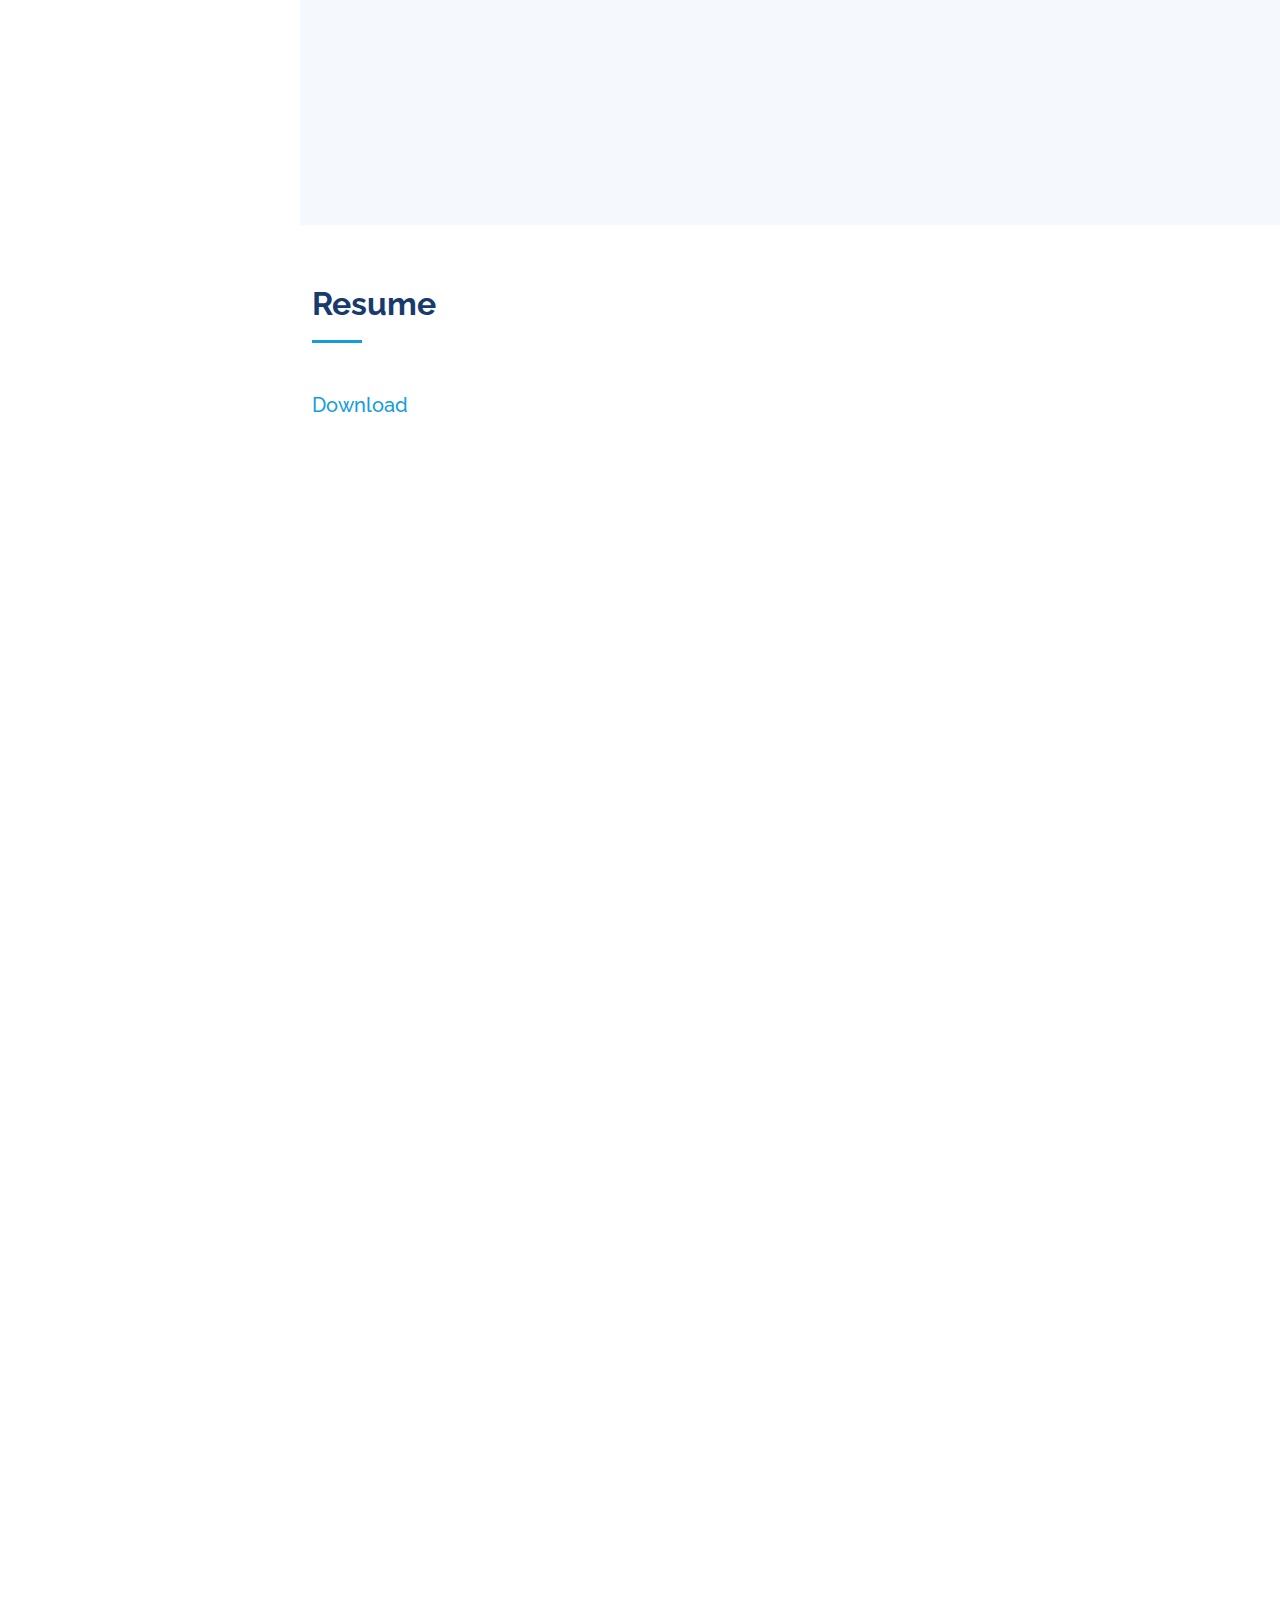
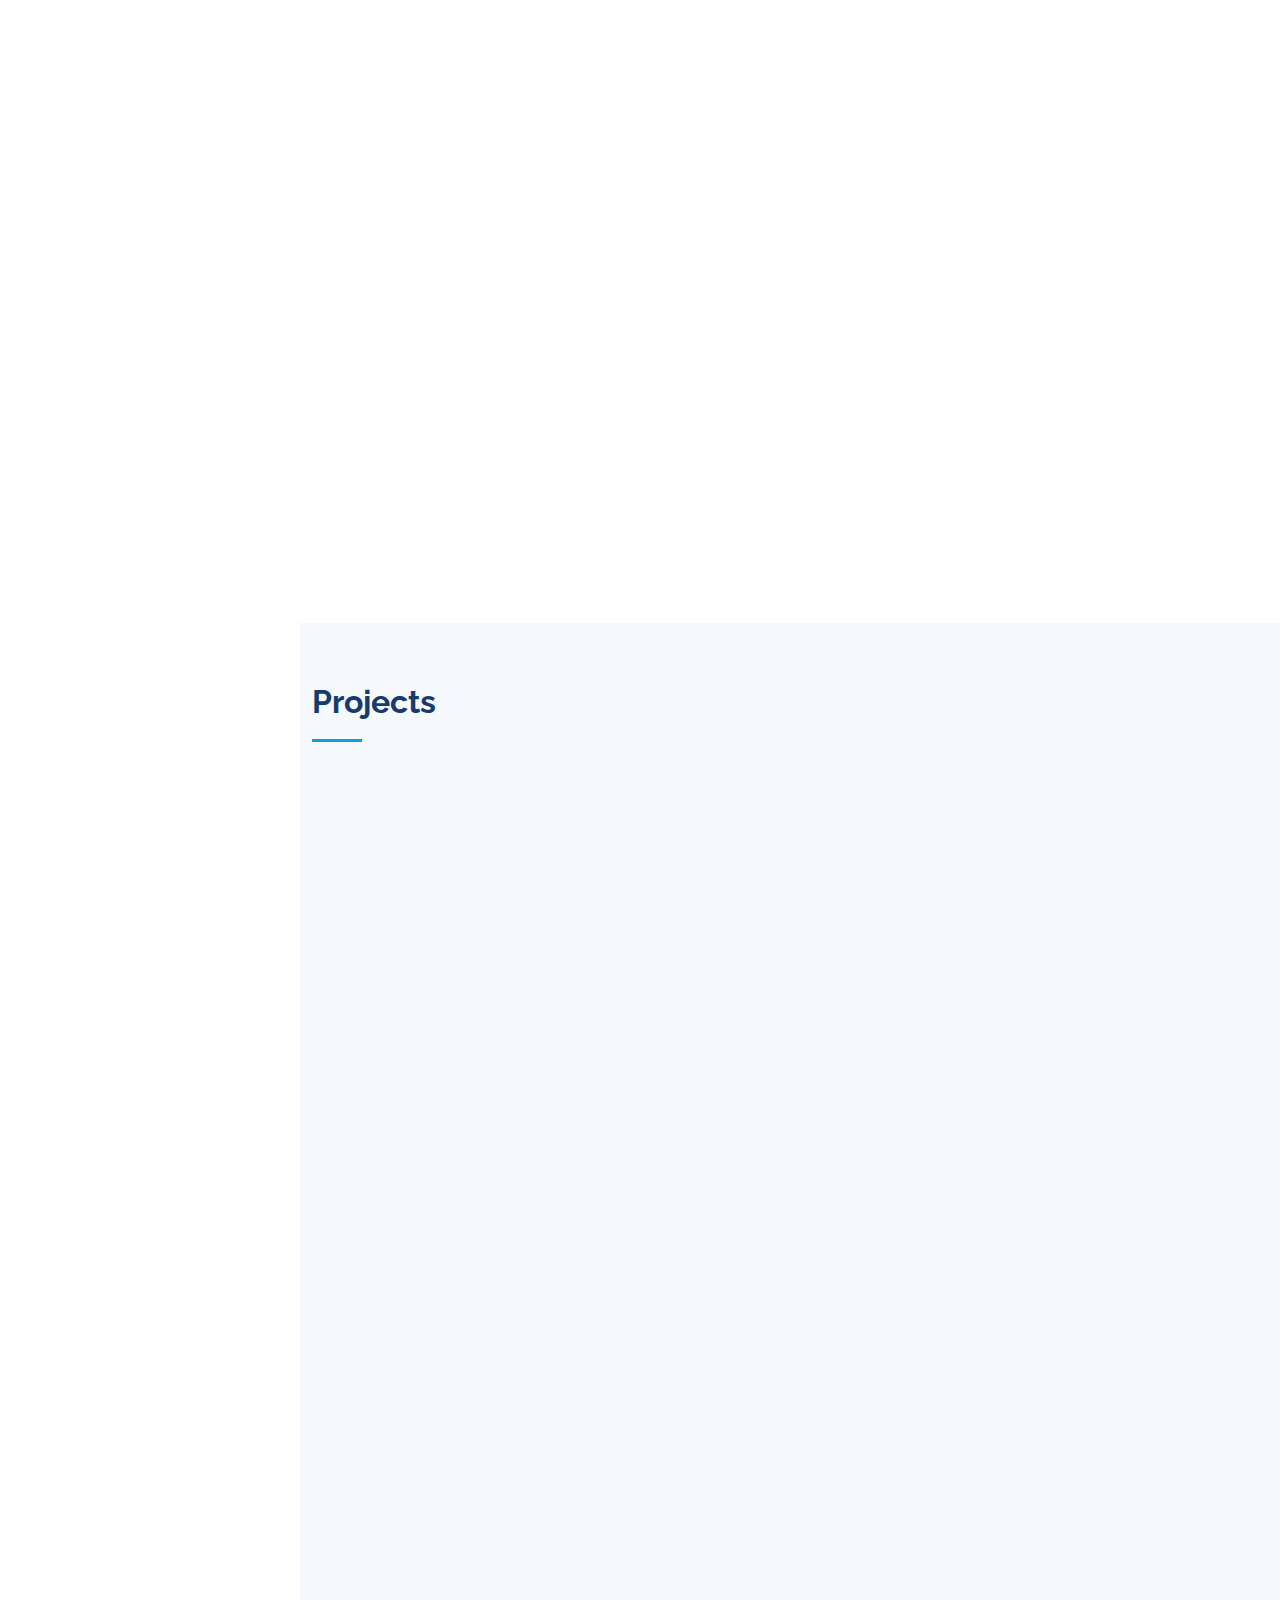
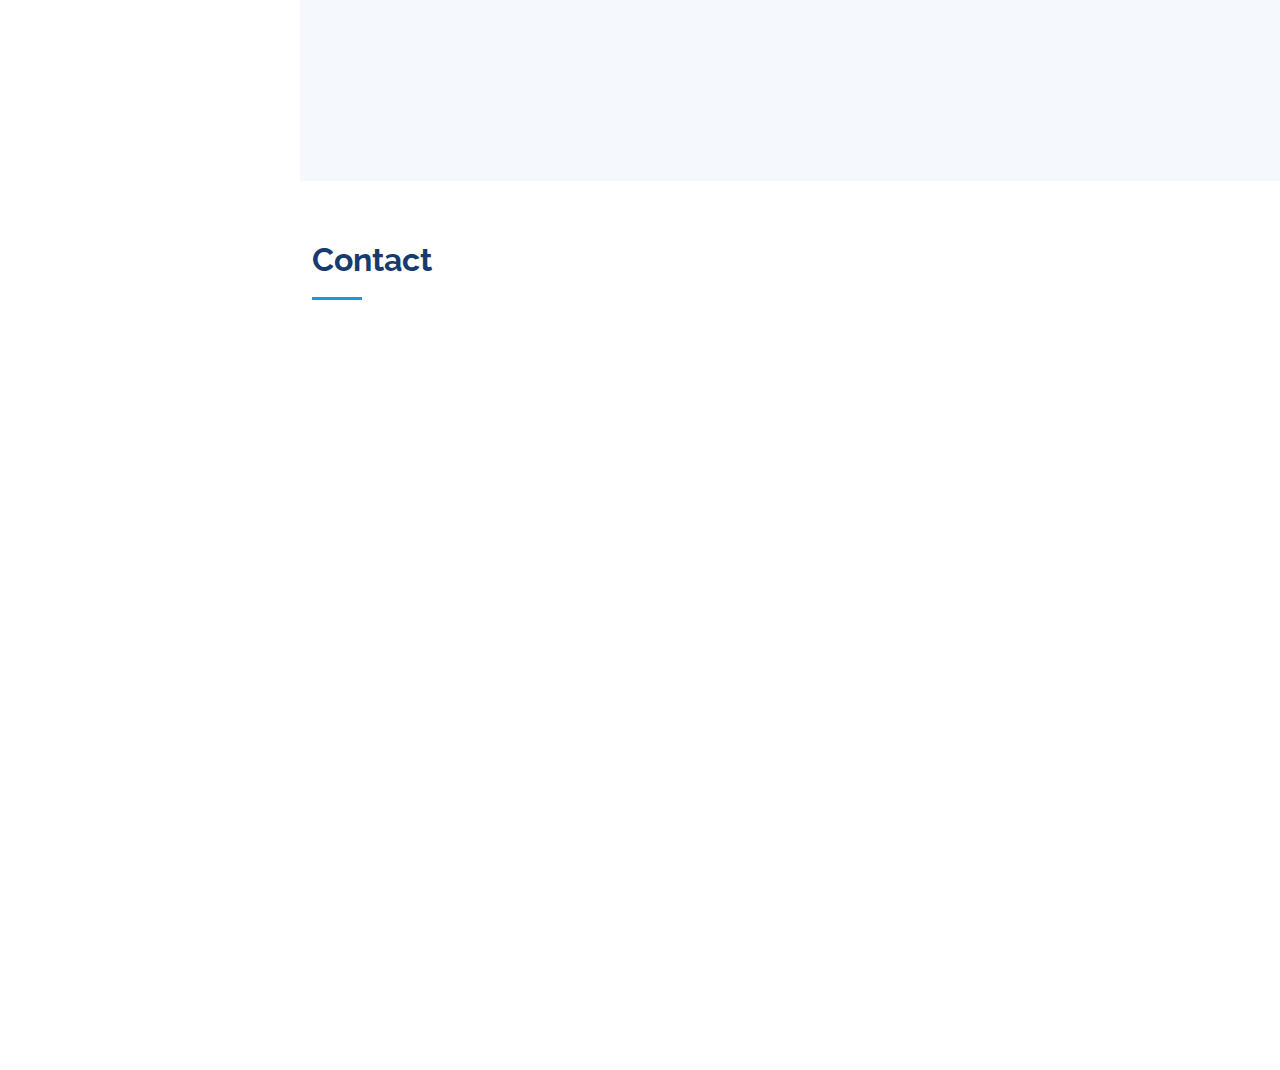
==== commit b26cb630: "Update index.html" ====
--- a/index.html
+++ b/index.html
@@ -273,9 +273,9 @@
 
           <div class="col-lg-4 col-md-6 portfolio-item filter-da">
             <div class="portfolio-wrap">
-              <img src="assets/img/portfolio/imdb_analytics/imdb_analytics-1.jpg" class="img-fluid" alt="">
-              <div class="portfolio-links">
-                <a href="assets/img/portfolio/imdb_analytics/imdb_analytics-1.jpg" data-gallery="portfolioGallery" class="portfolio-lightbox" ><i class="bx bx-plus"></i></a>
+              <img src="assets/img/portfolio/imdb_analytics/imdb_analytics-1.JPG" class="img-fluid" alt="">
+              <div class="portfolio-links">
+                <a href="assets/img/portfolio/imdb_analytics/imdb_analytics-1.JPG" data-gallery="portfolioGallery" class="portfolio-lightbox" ><i class="bx bx-plus"></i></a>
                 <a href="imdb_analytics.html" title="More Details"><i class="bx bx-link"></i></a>
               </div>
             </div>
@@ -283,9 +283,9 @@
 
           <div class="col-lg-4 col-md-6 portfolio-item filter-sm">
             <div class="portfolio-wrap">
-              <img src="assets/img/portfolio/imagecap/imagecap-1.jpg" class="img-fluid" alt="">
-              <div class="portfolio-links">
-                <a href="assets/img/portfolio/imagecap/imagecap-1.jpg" data-gallery="portfolioGallery" class="portfolio-lightbox" ><i class="bx bx-plus"></i></a>
+              <img src="assets/img/portfolio/imagecap/imagecap-1.JPG" class="img-fluid" alt="">
+              <div class="portfolio-links">
+                <a href="assets/img/portfolio/imagecap/imagecap-1.JPG" data-gallery="portfolioGallery" class="portfolio-lightbox" ><i class="bx bx-plus"></i></a>
                 <a href="imagecap.html" title="More Details"><i class="bx bx-link"></i></a>
               </div>
             </div>
@@ -293,9 +293,9 @@
 
           <div class="col-lg-4 col-md-6 portfolio-item filter-sm">
             <div class="portfolio-wrap">
-              <img src="assets/img/portfolio/lyft/lyft-1.jpg" class="img-fluid" alt="">
-              <div class="portfolio-links">
-                <a href="assets/img/portfolio/lyft/lyft-1.jpg" data-gallery="portfolioGallery" class="portfolio-lightbox" ><i class="bx bx-plus"></i></a>
+              <img src="assets/img/portfolio/lyft/lyft-1.JPG" class="img-fluid" alt="">
+              <div class="portfolio-links">
+                <a href="assets/img/portfolio/lyft/lyft-1.JPG" data-gallery="portfolioGallery" class="portfolio-lightbox" ><i class="bx bx-plus"></i></a>
                 <a href="lyft.html" title="More Details"><i class="bx bx-link"></i></a>
               </div>
             </div>
@@ -303,9 +303,9 @@
 
           <div class="col-lg-4 col-md-6 portfolio-item filter-sm">
             <div class="portfolio-wrap">
-              <img src="assets/img/portfolio/sentiment/sentiment-1.jpg" class="img-fluid" alt="">
-              <div class="portfolio-links">
-                <a href="assets/img/portfolio/sentiment/sentiment-1.jpg" data-gallery="portfolioGallery" class="portfolio-lightbox" ><i class="bx bx-plus"></i></a>
+              <img src="assets/img/portfolio/sentiment/sentiment-1.JPG" class="img-fluid" alt="">
+              <div class="portfolio-links">
+                <a href="assets/img/portfolio/sentiment/sentiment-1.JPG" data-gallery="portfolioGallery" class="portfolio-lightbox" ><i class="bx bx-plus"></i></a>
                 <a href="sentiment.html" title="More Details"><i class="bx bx-link"></i></a>
               </div>
             </div>
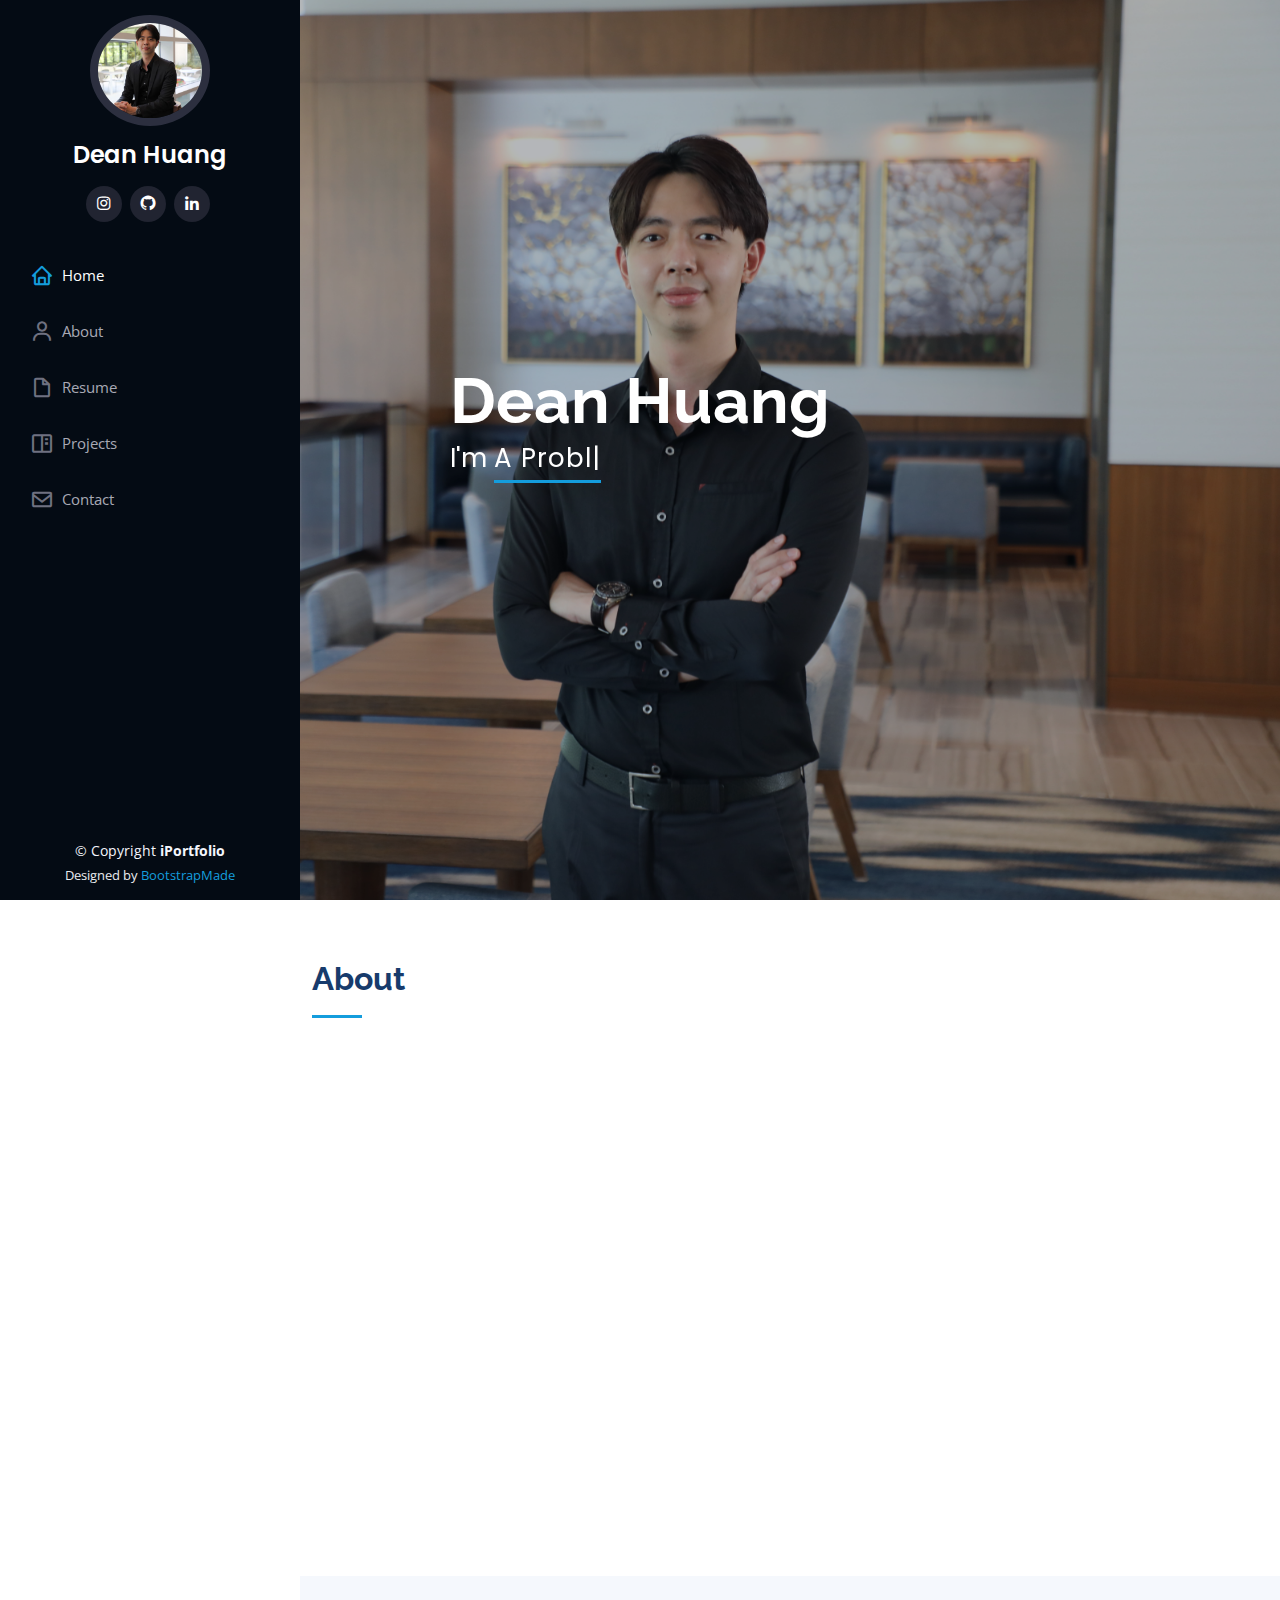
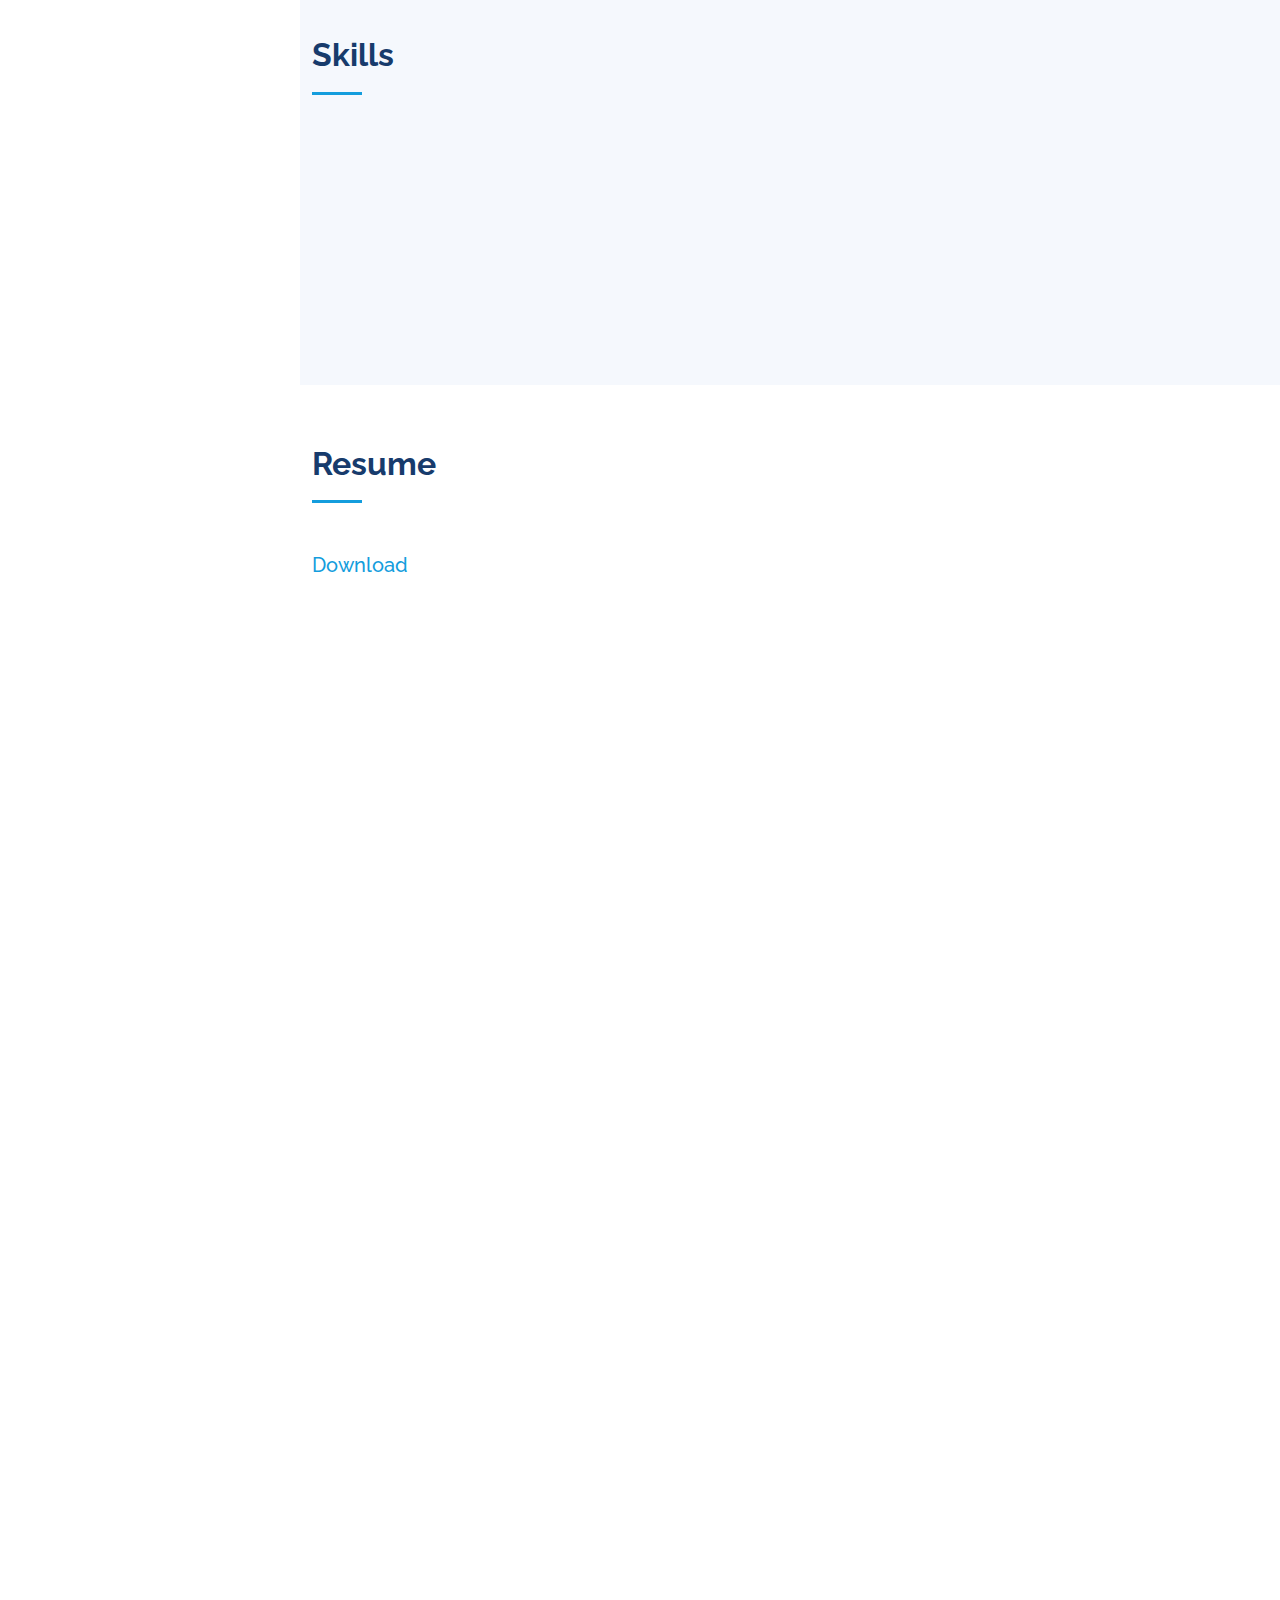
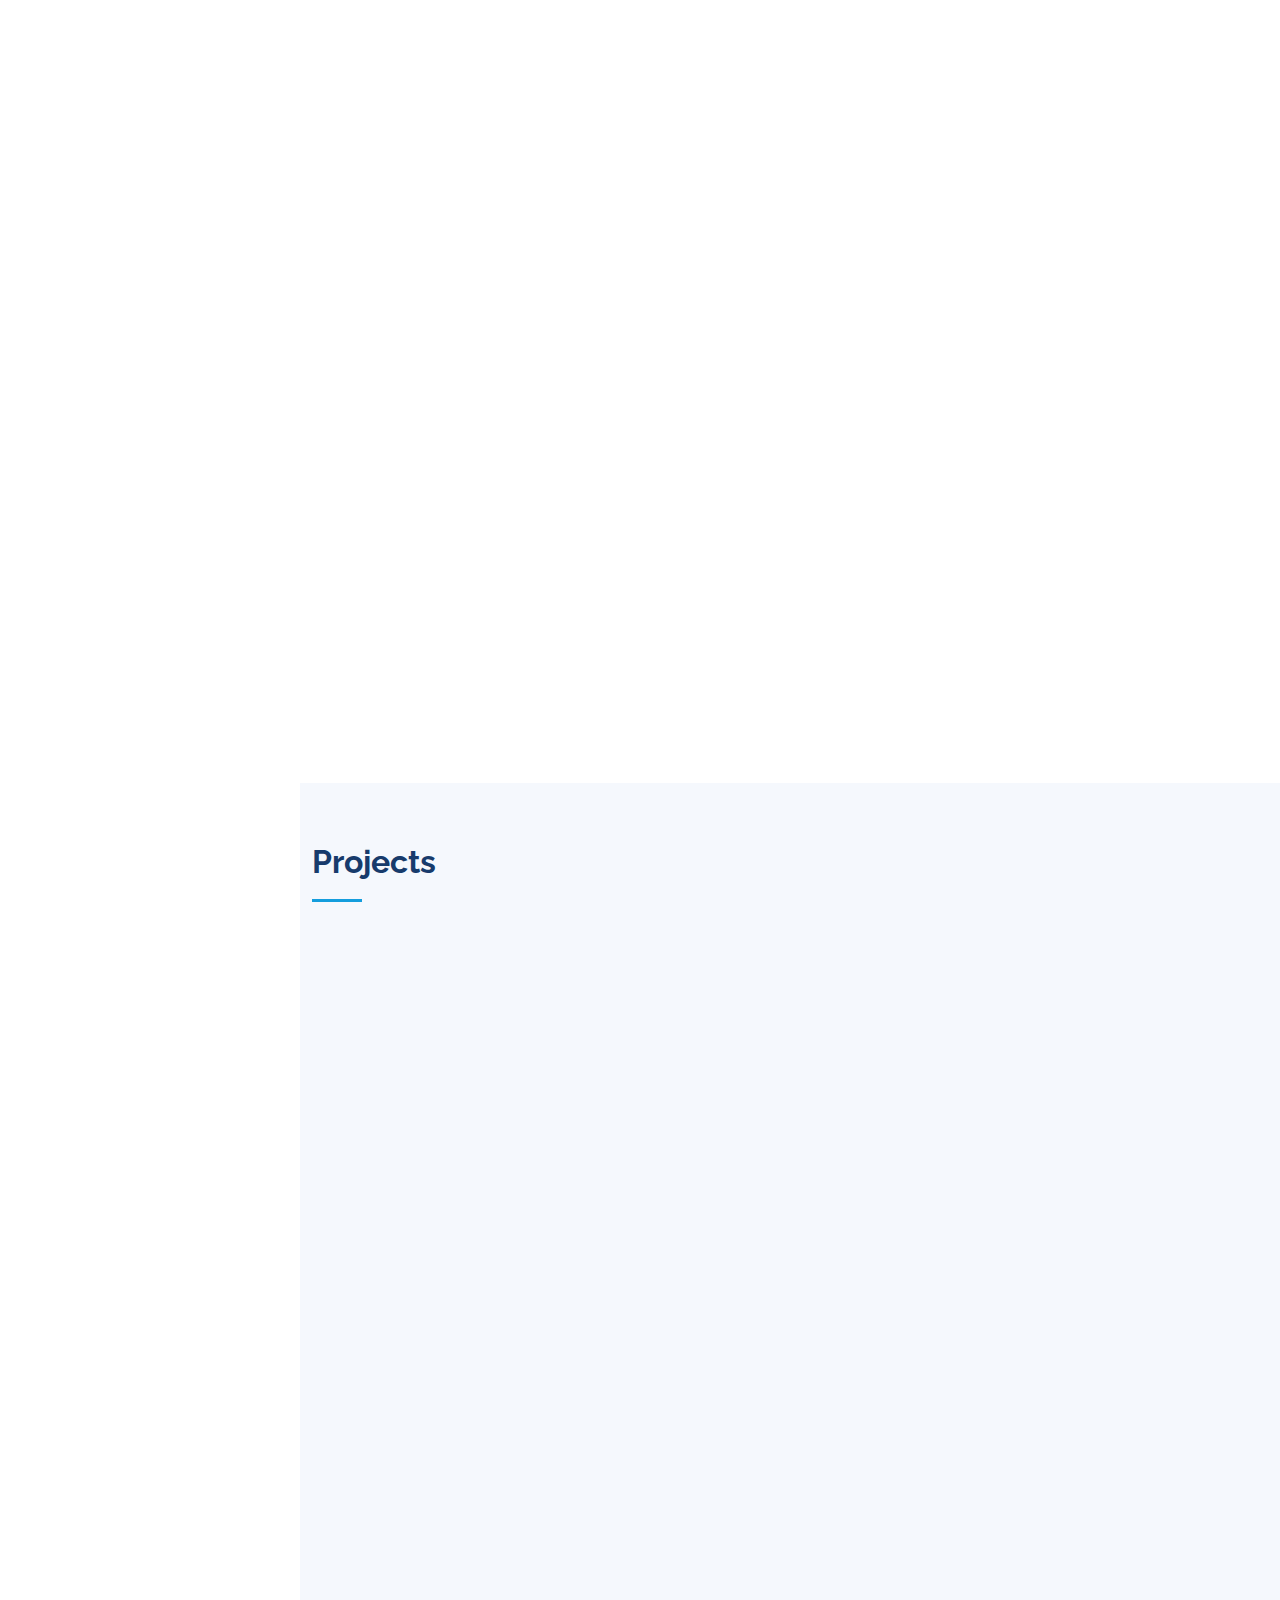
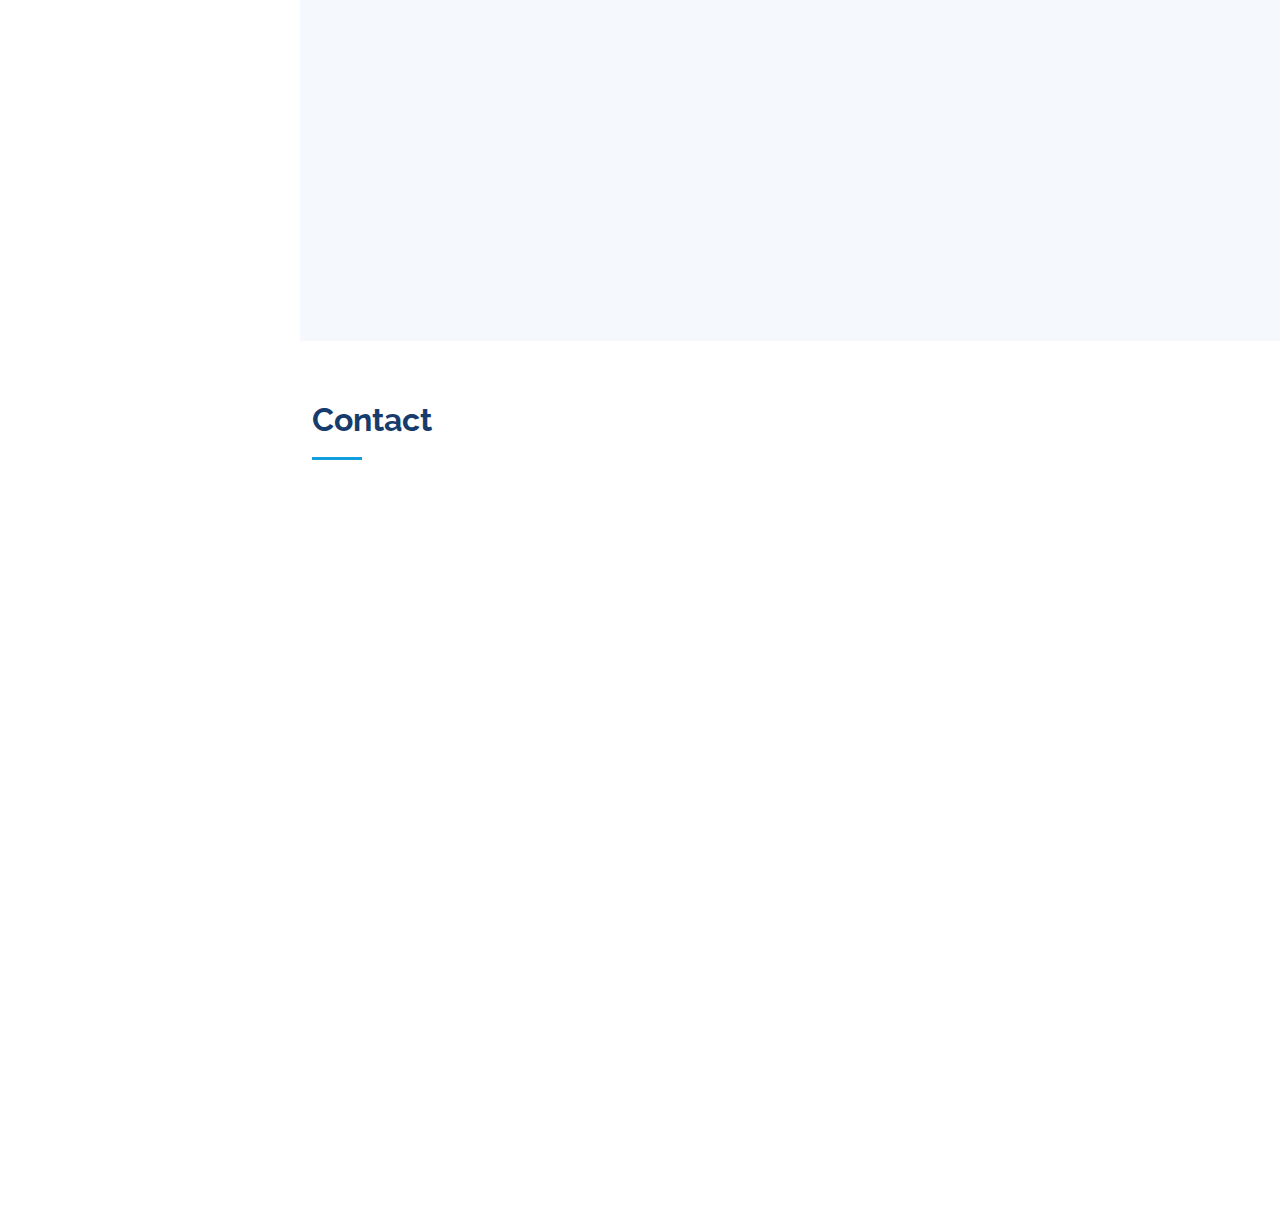
==== commit f89c59fa: "Update index.html" ====
--- a/index.html
+++ b/index.html
@@ -92,7 +92,11 @@
           <div class="col-lg-8 pt-4 pt-lg-0 content" data-aos="fade-left">
             <p>
              Hello there! My name is Dean, and I'm currently a data science graduate student at Duke University. I was born and raised in Taiwan, but I moved to Singapore at the age of 9 to pursue my elementary and middle school education. I completed my undergraduate degree in Industrial & Systems Engineering at University of Southern California in 2016. My true turning point in pursuing data science was my first full-time job working as a process engineer for 2.5 years at a medical device company.
-              Through implementing smart factory that responds in real time to meet changing demands and conditions in the factory, I learned how uncovering hidden insights in data produces better-informed decisions that drive a business forward. As a data scientist, my goal is to help companies solve business challenges by extracting meaningful insights from data to optimize processes, and implement data-driven recommendations.
+              Through implementing smart factory that responds in real time to meet changing demands and conditions in the factory, I learned how uncovering hidden insights in data produces better-informed decisions that drive a business forward.
+            </p>
+            <p>
+             This summer I had an amazing opportunity to intern at Micron Technology, one of the top semiconductor companies in the world, where I helped design, build, and tune convolutional neural network architecture that automatically detects the tonal edges of photomask images for defect analysis. In addition, I'm currently a Data Science Research Assistant at Duke University School of Medicine, where I construct CNN to predict severity levels of diabetic retinopathy using the fundus images.
+             I look forward helping companies solve business challenges by extracting meaningful insights from data to optimize processes, and implement data-driven recommendations.
             </p>
           </div>
         </div>
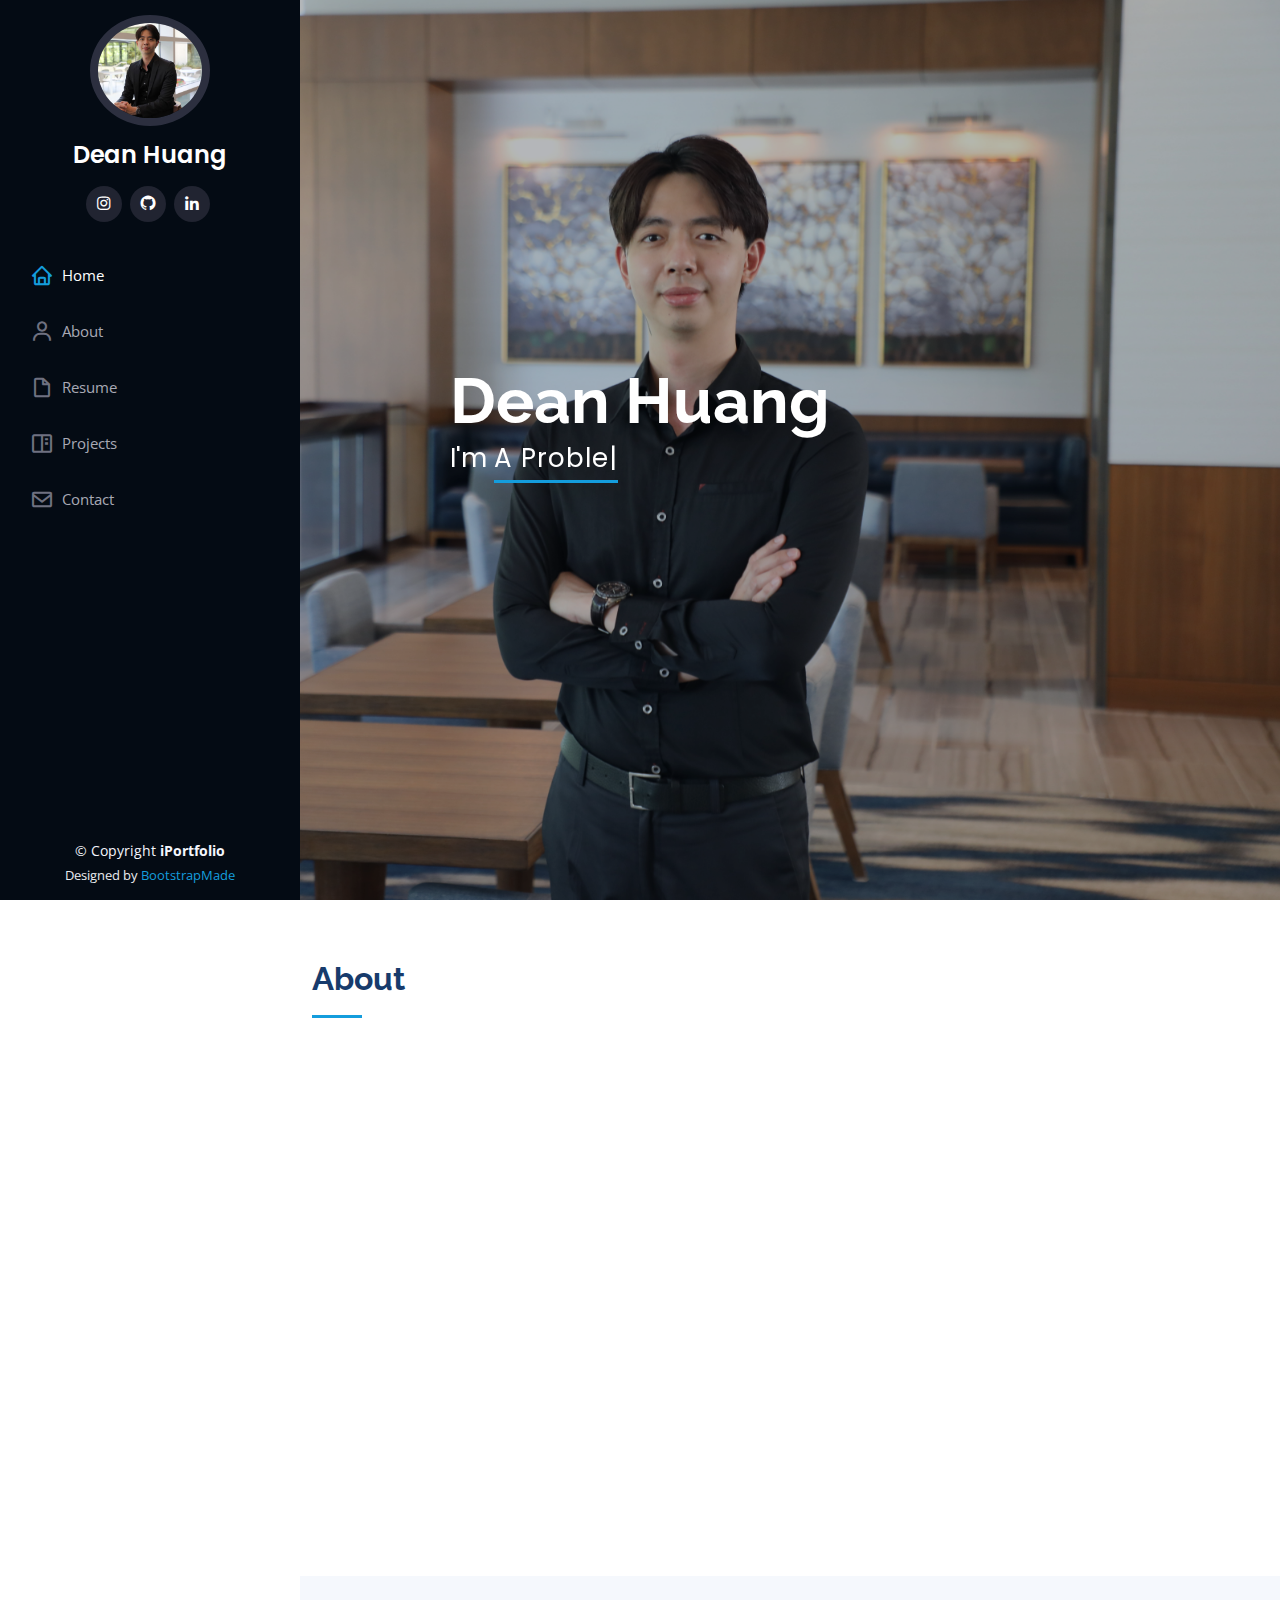
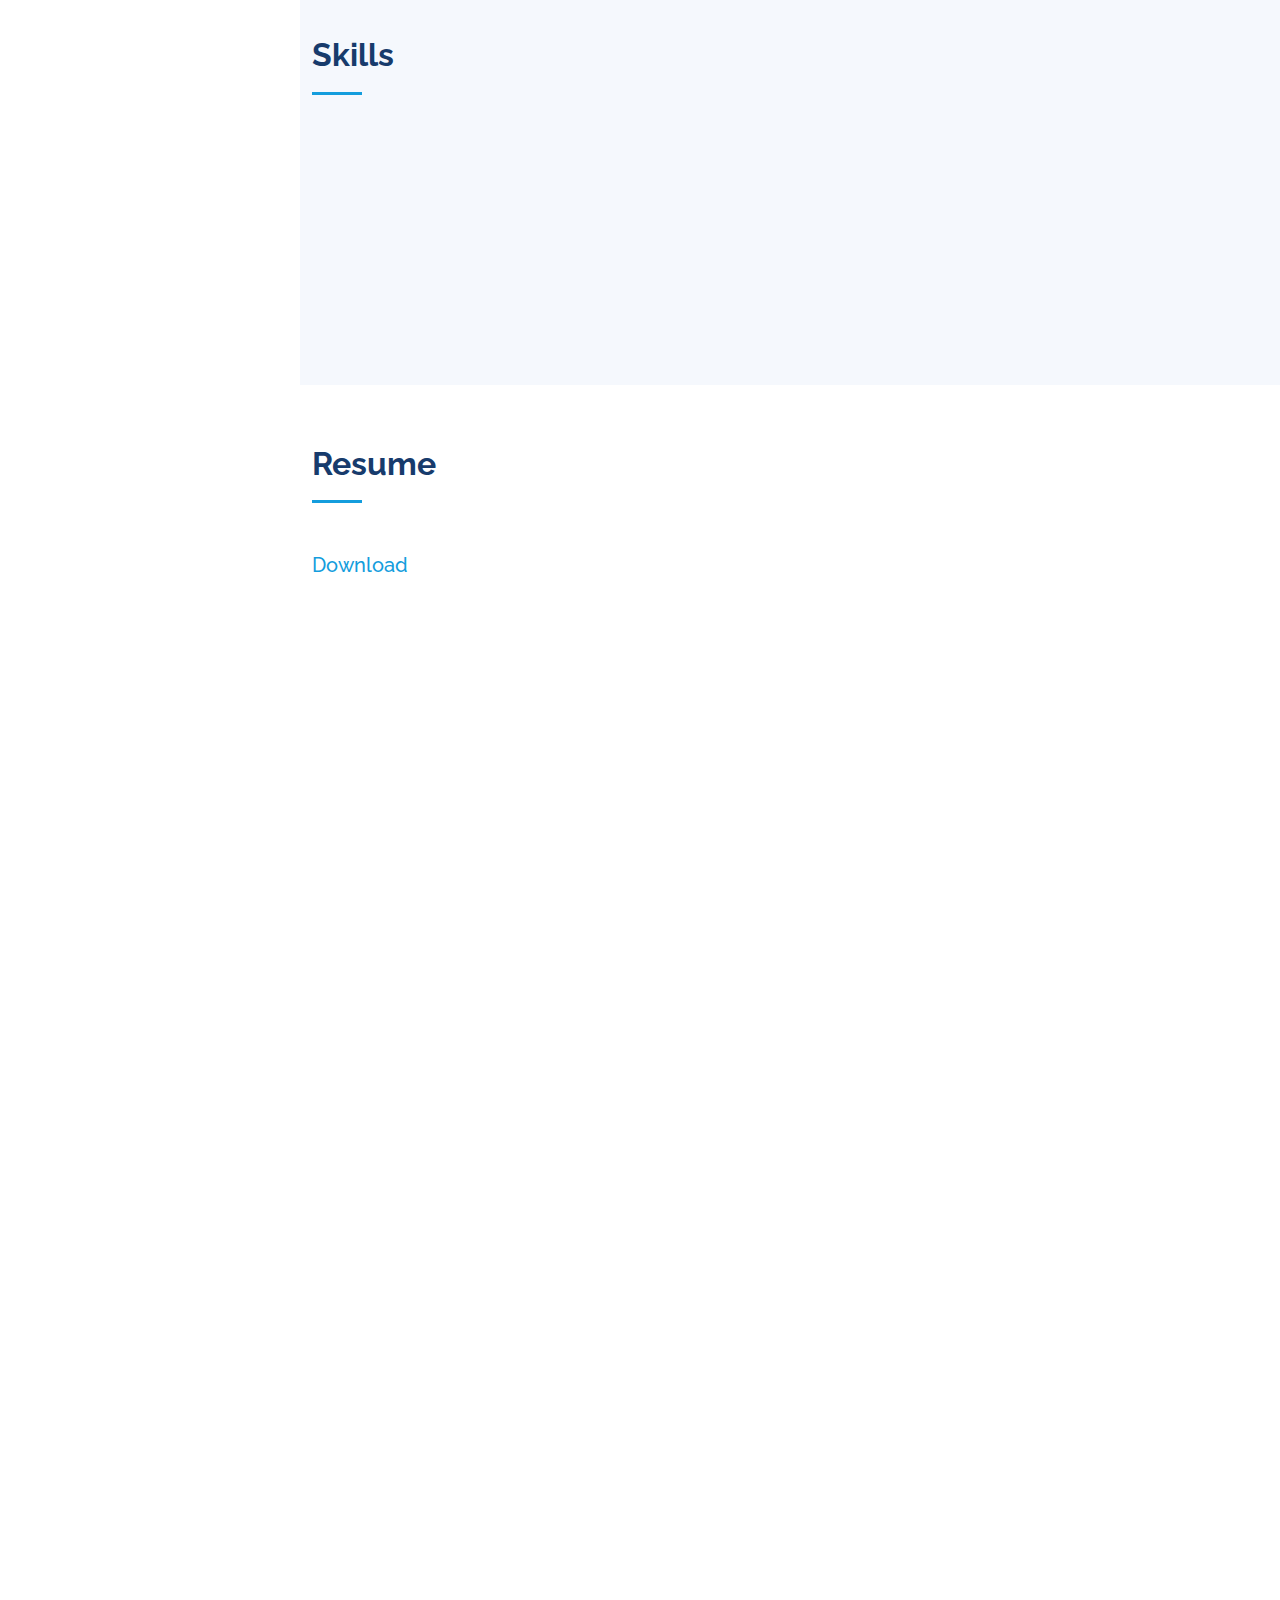
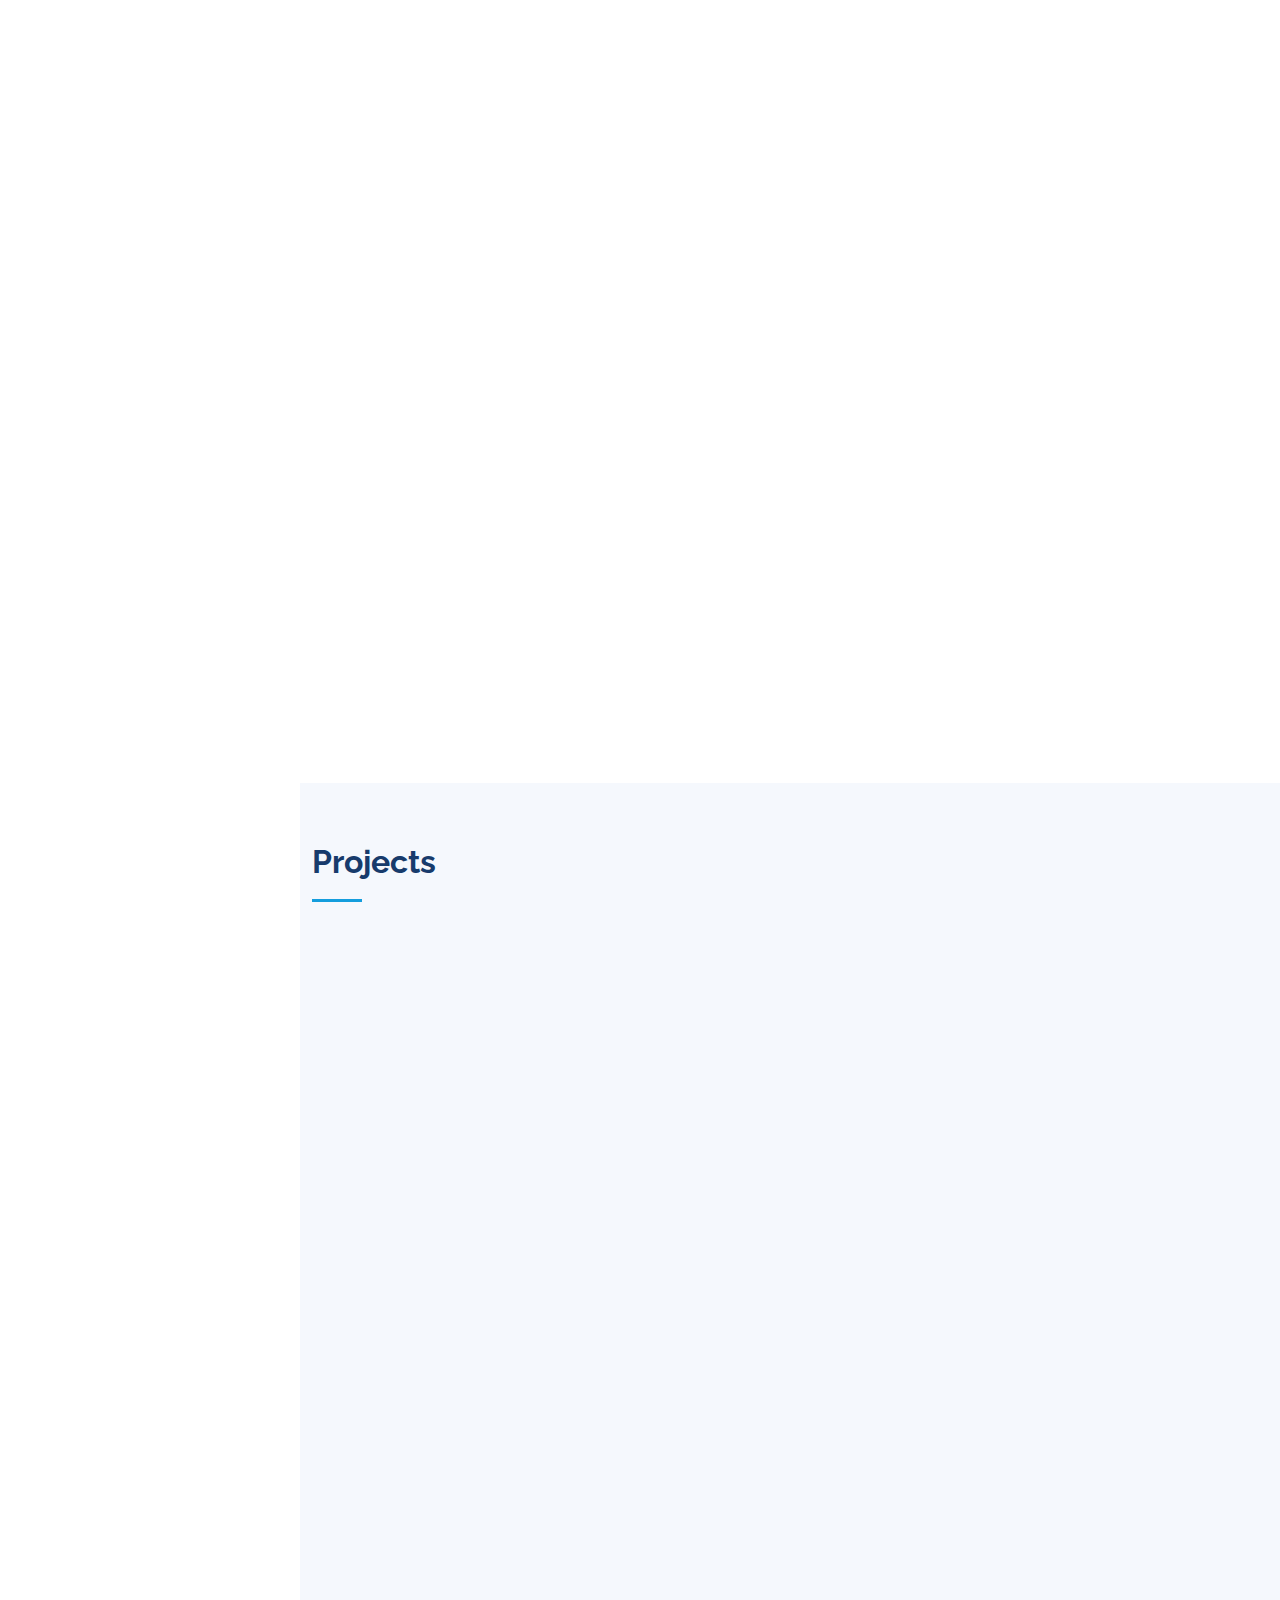
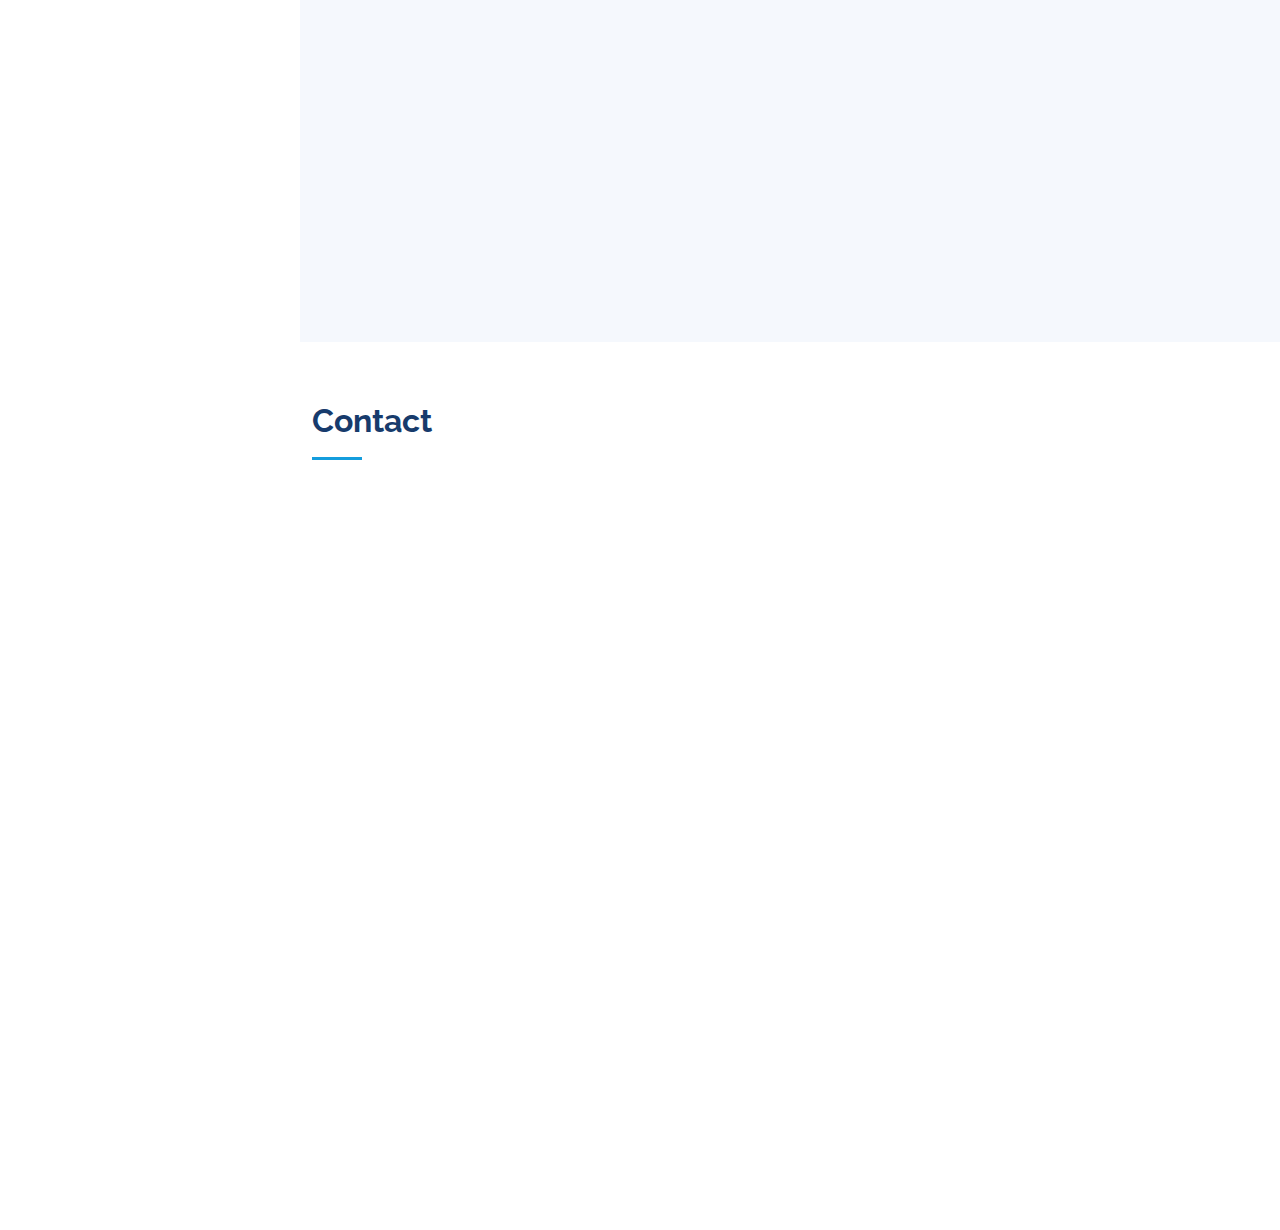
==== commit bc3dc70e: "Malaria Visualization" ====
--- a/index.html
+++ b/index.html
@@ -95,7 +95,7 @@
               Through implementing smart factory that responds in real time to meet changing demands and conditions in the factory, I learned how uncovering hidden insights in data produces better-informed decisions that drive a business forward.
             </p>
             <p>
-             This summer I had an amazing opportunity to intern at Micron Technology, one of the top semiconductor companies in the world, where I helped design, build, and tune convolutional neural network architecture that automatically detects the tonal edges of photomask images for defect analysis. In addition, I'm currently a Data Science Research Assistant at Duke University School of Medicine, where I construct CNN to predict severity levels of diabetic retinopathy using the fundus images.
+             This summer I had an amazing opportunity interning at Micron Technology, one of the top semiconductor companies in the world, where I helped design, build, and tune convolutional neural network architecture that automatically detects the tonal edges of photomask images for defect analysis. In addition, I'm currently a Data Science Research Assistant at Duke University School of Medicine, where I construct CNN to predict severity levels of diabetic retinopathy using the fundus images.
              I look forward helping companies solve business challenges by extracting meaningful insights from data to optimize processes, and implement data-driven recommendations.
             </p>
           </div>
@@ -305,15 +305,26 @@
             </div>
           </div>
 
-          <div class="col-lg-4 col-md-6 portfolio-item filter-sm">
-            <div class="portfolio-wrap">
-              <img src="assets/img/portfolio/sentiment/sentiment-1.JPG" class="img-fluid" alt="">
-              <div class="portfolio-links">
-                <a href="assets/img/portfolio/sentiment/sentiment-1.JPG" data-gallery="portfolioGallery" class="portfolio-lightbox" ><i class="bx bx-plus"></i></a>
-                <a href="sentiment.html" title="More Details"><i class="bx bx-link"></i></a>
-              </div>
-            </div>
-          </div>
+          <div class="col-lg-4 col-md-6 portfolio-item filter-t">
+            <div class="portfolio-wrap">
+              <img src="assets/img/portfolio/google/google-1.jpg" class="img-fluid" alt="">
+              <div class="portfolio-links">
+                <a href="assets/img/portfolio/google/google-1.jpg" data-gallery="portfolioGallery" class="portfolio-lightbox" ><i class="bx bx-plus"></i></a>
+                <a href="google_num_theory.html" title="More Details"><i class="bx bx-link"></i></a>
+              </div>
+            </div>
+          </div>
+
+          <div class="col-lg-4 col-md-6 portfolio-item filter-t">
+            <div class="portfolio-wrap">
+              <img src="assets/img/portfolio/malaria/malaria-1.JPG" class="img-fluid" alt="">
+              <div class="portfolio-links">
+                <a href="assets/img/portfolio/malaria/malaria-1.JPG" data-gallery="portfolioGallery" class="portfolio-lightbox" title="App 2"><i class="bx bx-plus"></i></a>
+                <a href="malaria_viz.html" title="More Details"><i class="bx bx-link"></i></a>
+              </div>
+            </div>
+          </div>
+
 
           <div class="col-lg-4 col-md-6 portfolio-item filter-t">
             <div class="portfolio-wrap">
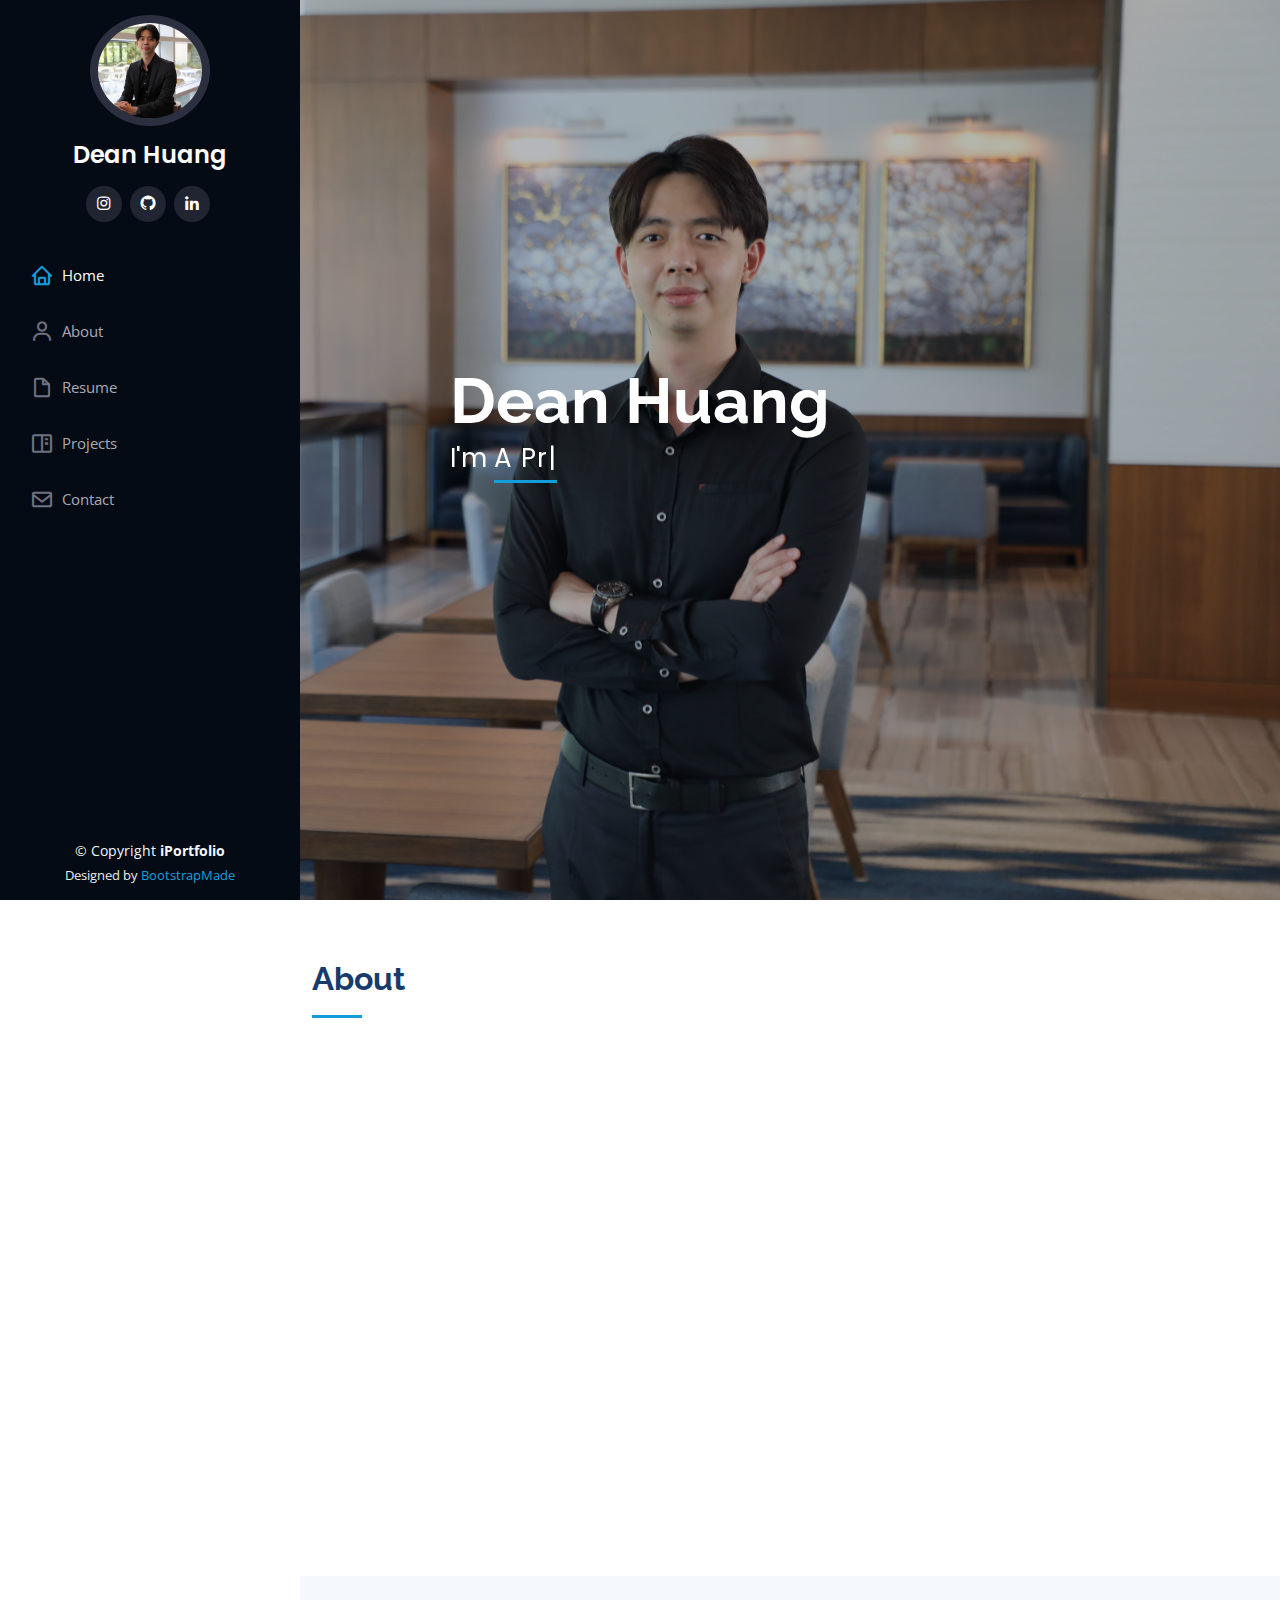
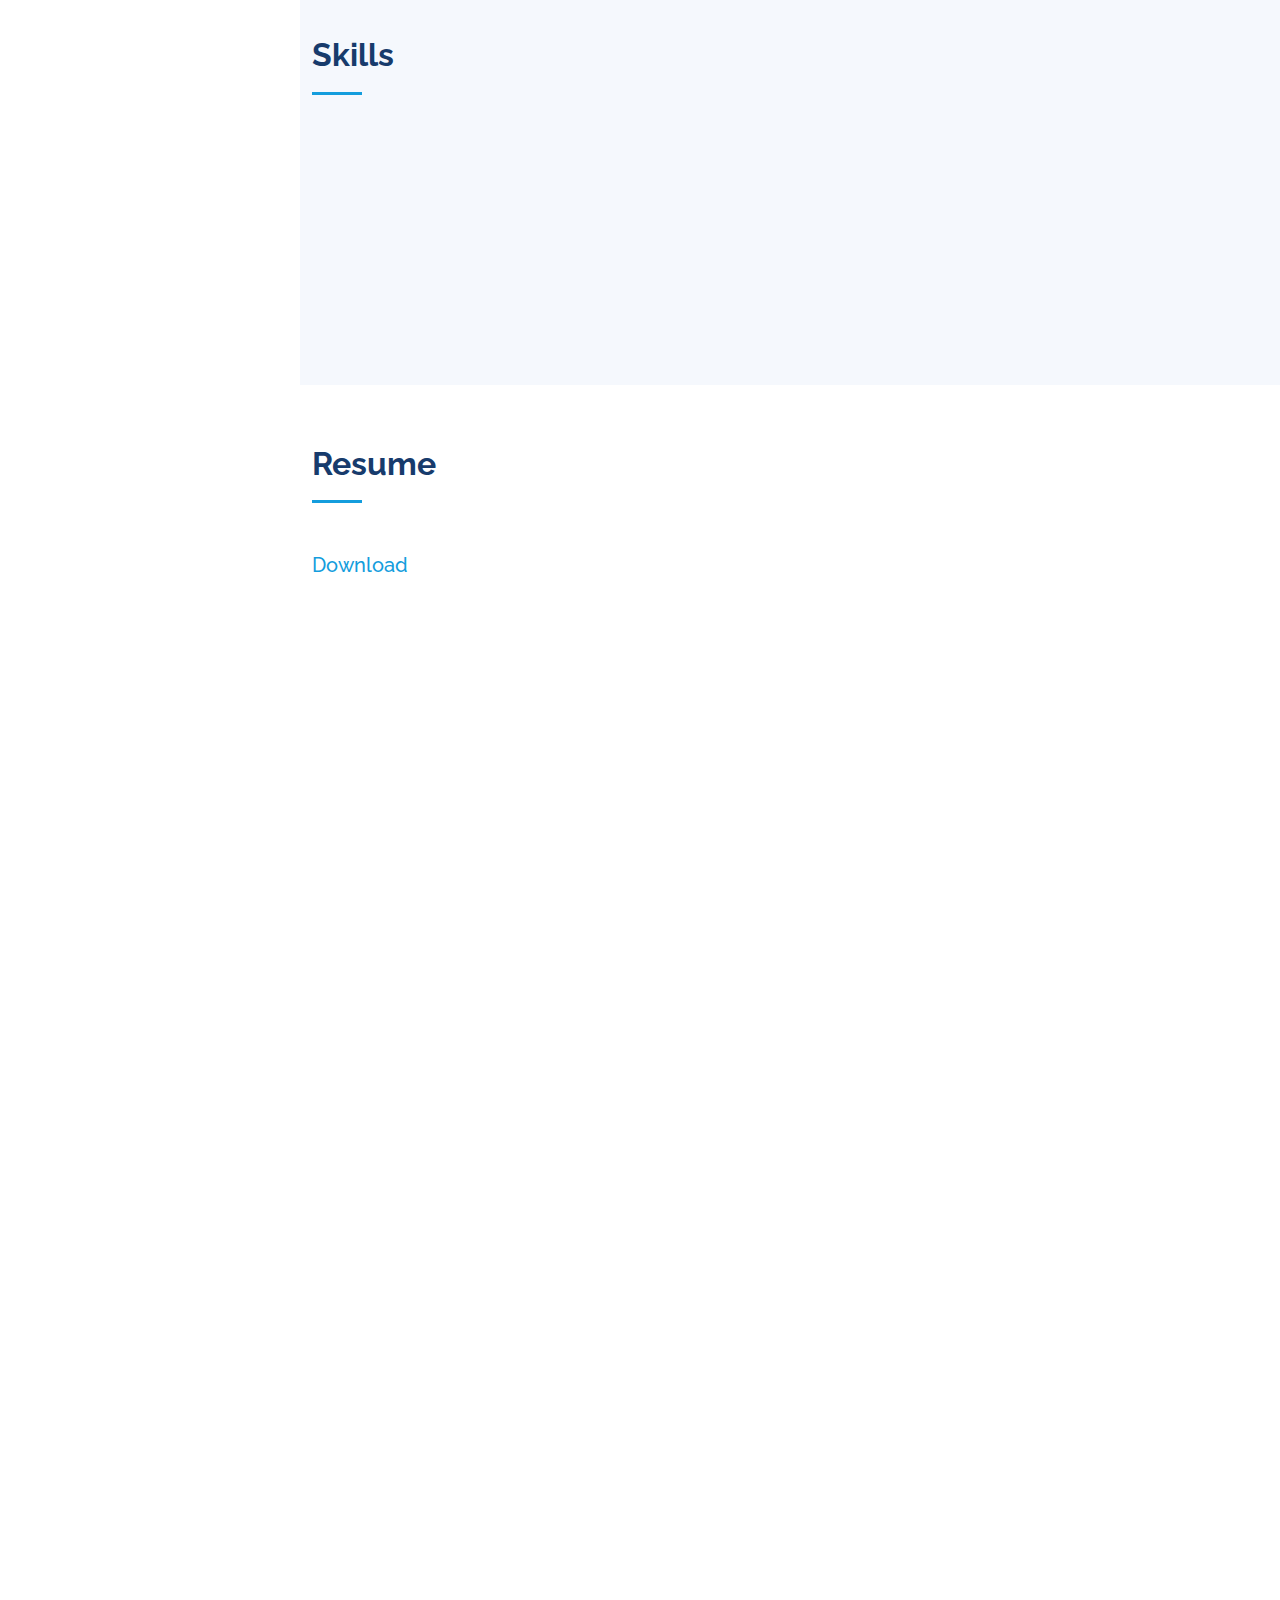
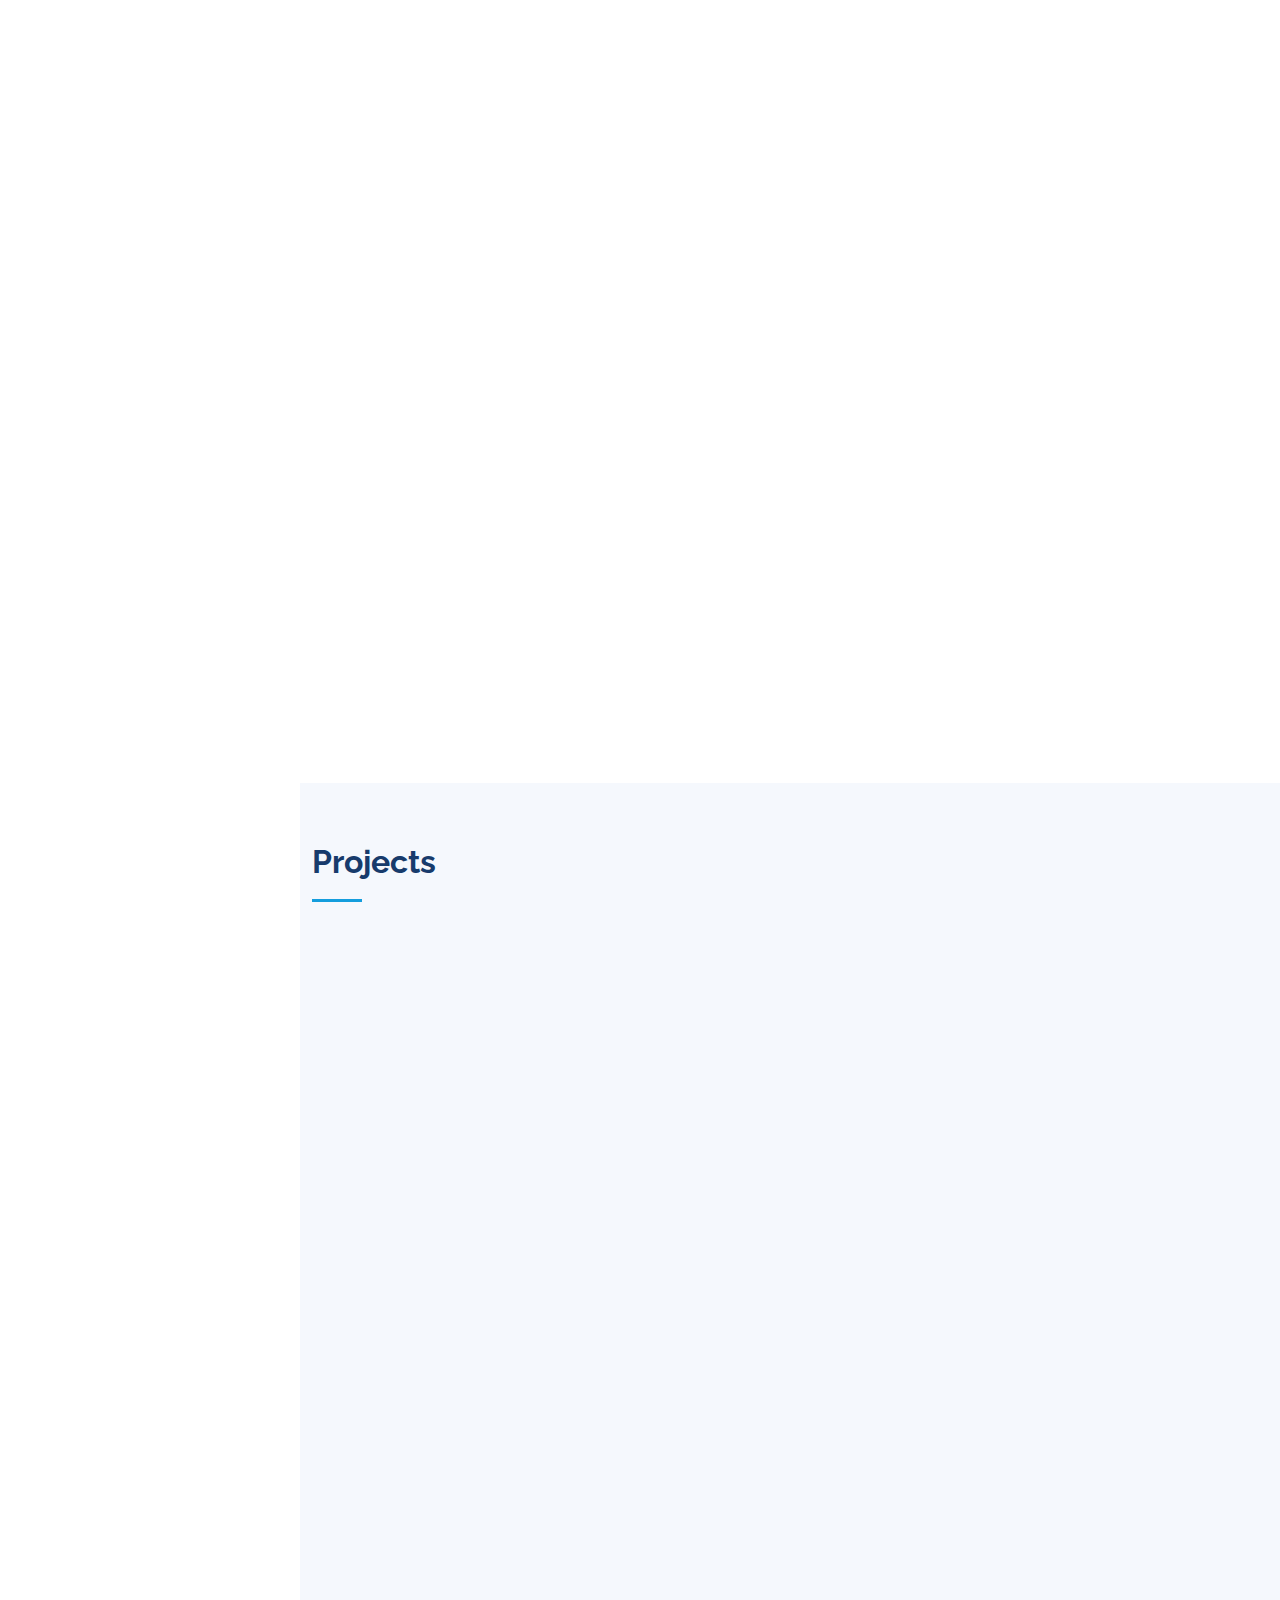
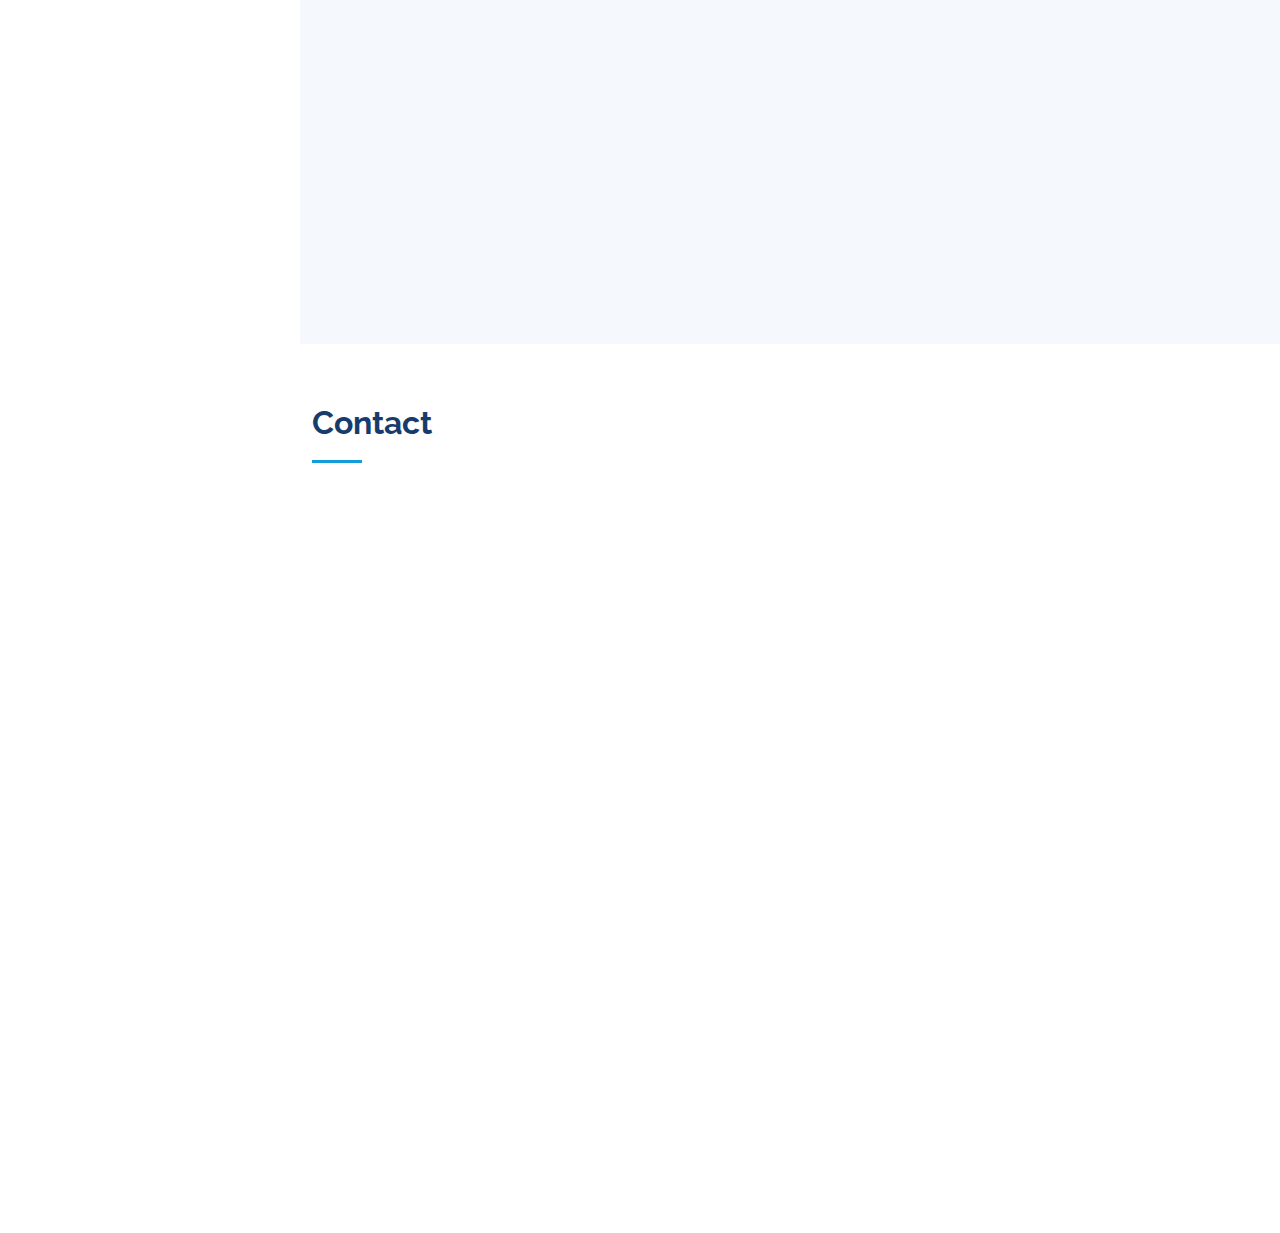
==== commit e86f35c1: "Update index.html" ====
--- a/index.html
+++ b/index.html
@@ -317,9 +317,9 @@
 
           <div class="col-lg-4 col-md-6 portfolio-item filter-t">
             <div class="portfolio-wrap">
-              <img src="assets/img/portfolio/malaria/malaria-1.JPG" class="img-fluid" alt="">
-              <div class="portfolio-links">
-                <a href="assets/img/portfolio/malaria/malaria-1.JPG" data-gallery="portfolioGallery" class="portfolio-lightbox" title="App 2"><i class="bx bx-plus"></i></a>
+              <img src="assets/img/portfolio/malaria/malaria-1.jpg" class="img-fluid" alt="">
+              <div class="portfolio-links">
+                <a href="assets/img/portfolio/malaria/malaria-1.jpg" data-gallery="portfolioGallery" class="portfolio-lightbox" title="App 2"><i class="bx bx-plus"></i></a>
                 <a href="malaria_viz.html" title="More Details"><i class="bx bx-link"></i></a>
               </div>
             </div>
